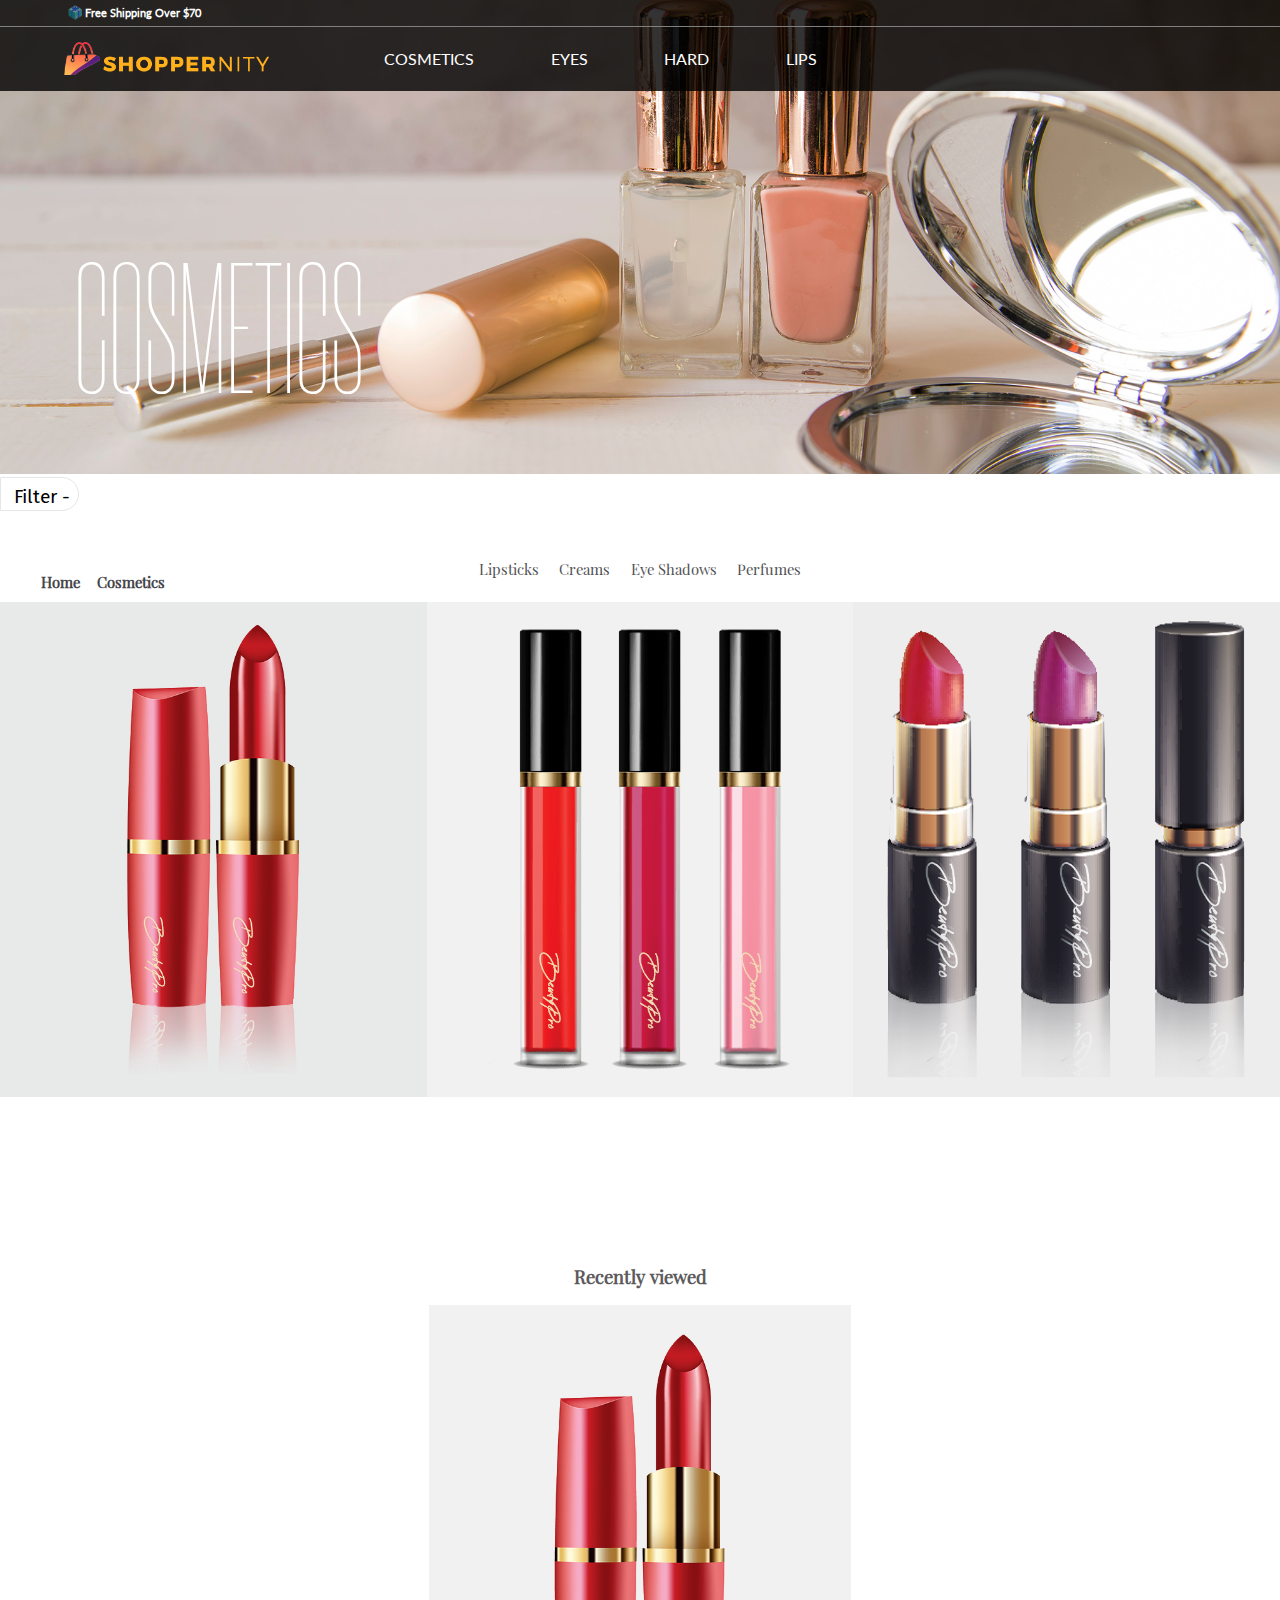
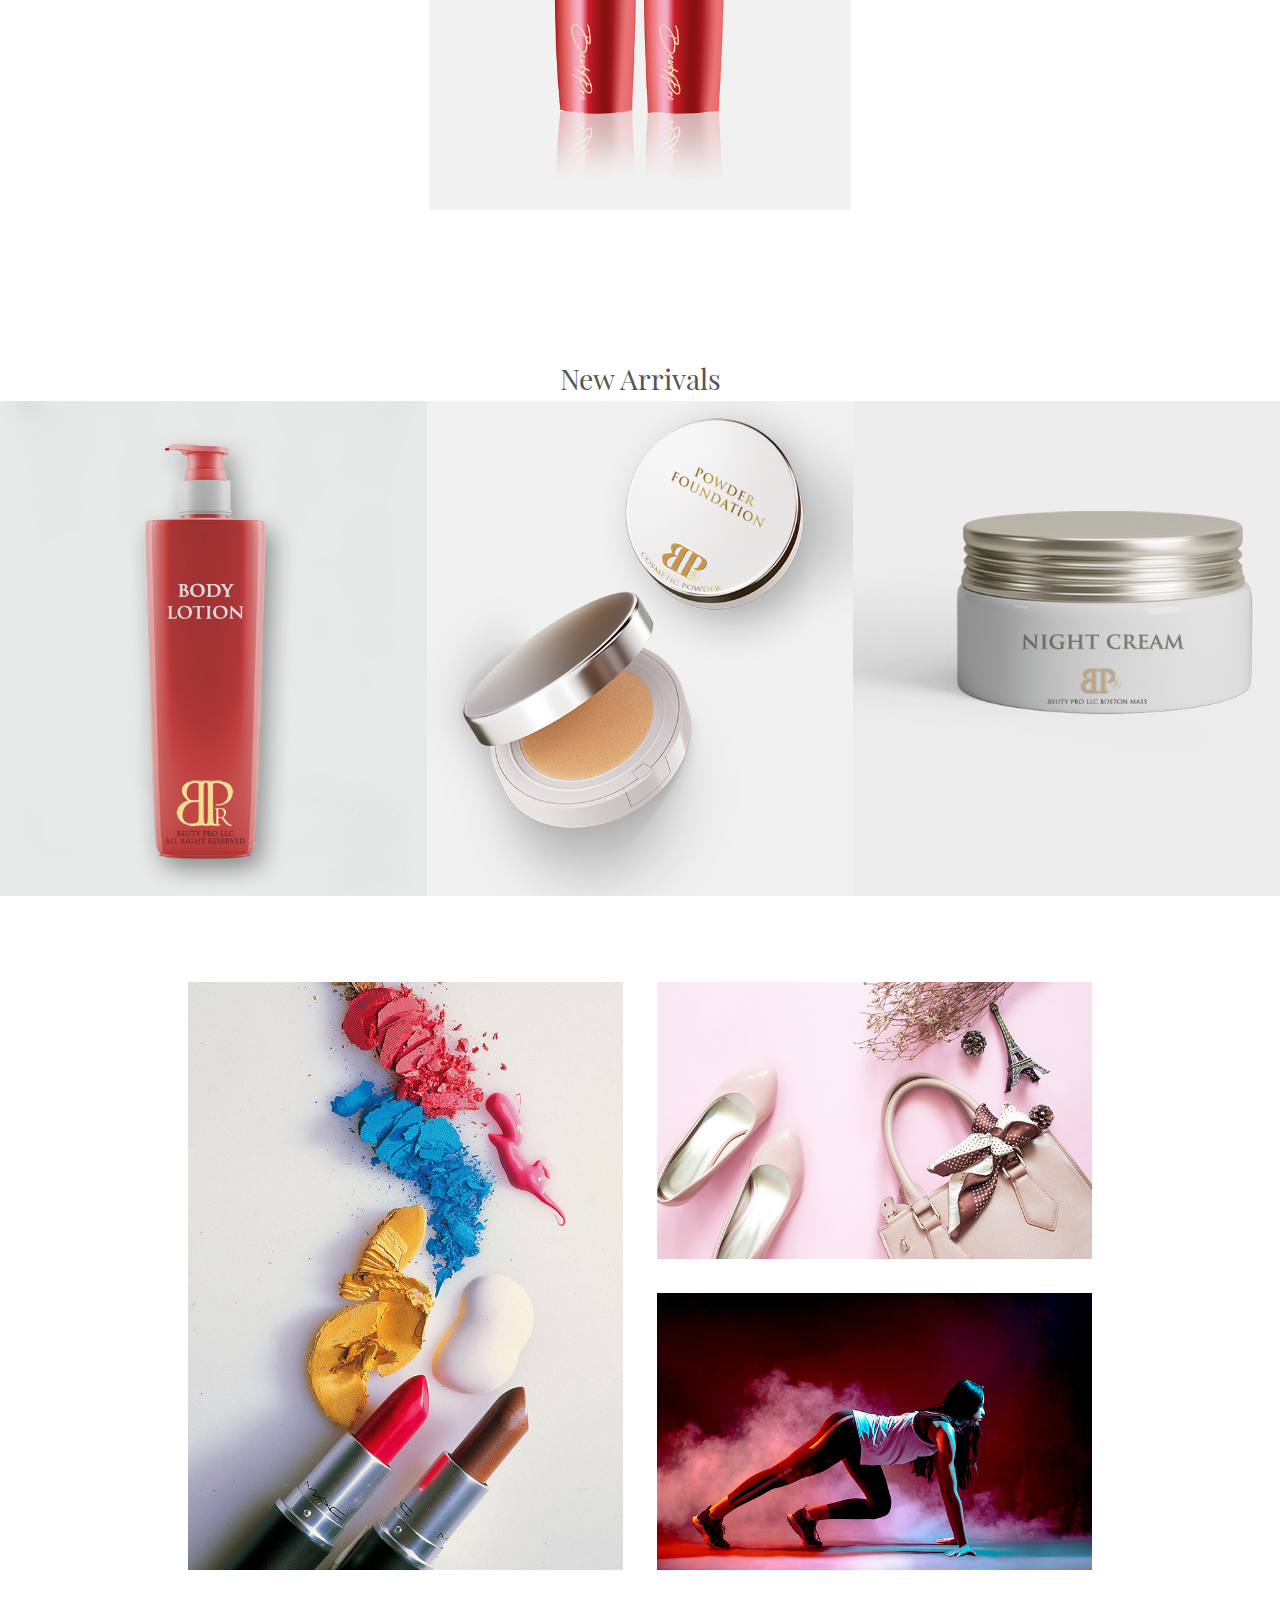
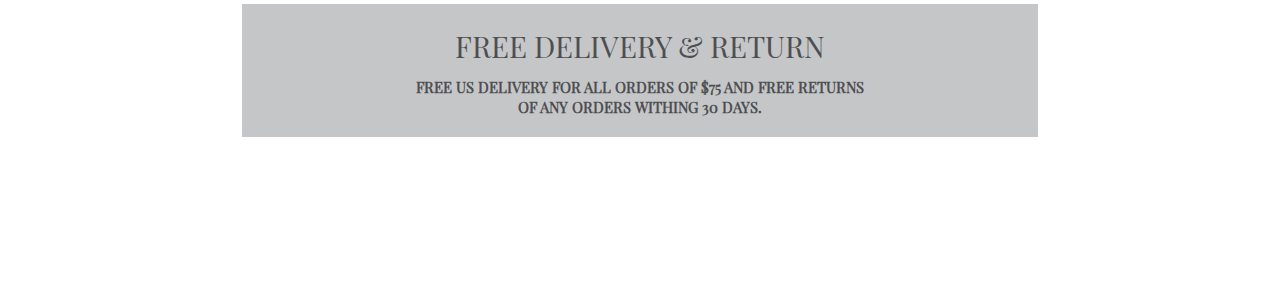
==== productPage.html @ 85cc7866 "megamenu added all" ====
<!DOCTYPE html>
<html lang="en" dir="ltr">
  <head>
    <meta charset="utf-8">
    <title></title>
    <link rel="stylesheet" href="assets/css/productPage.css">
    <link rel="stylesheet" href="https://use.fontawesome.com/releases/v5.8.1/css/all.css" integrity="sha384-50oBUHEmvpQ+1lW4y57PTFmhCaXp0ML5d60M1M7uH2+nqUivzIebhndOJK28anvf" crossorigin="anonymous" onload="if(media!='all')media='all'" defer="" media="all">
  </head>
  <body>

    <nav class="nav">
      <div class="freeShipingBox">
        <img class="gift" src="assets/images/gift.png" alt="">
        <p class="freeShp">Free Shipping Over $70</p>
      </div>
    </nav>
    <div class="fixedNav">
      <img class="logo" src="assets/images/logo.png" alt="">
      <div class="navInside">

        <div class="navItem">
          <p class="navItemP">COSMETICS</p>
          <div class="cosmeticsMM">
            <div class="cosmeticMMimageBox">
              <img class="cosmeticMMimage" src="assets/images/productPage/images/cosmetics/secTwo/1.png" alt="">
              <p>Item</p>
            </div>
            <div class="cosmeticMMimageBox">
              <img class="cosmeticMMimage" src="assets/images/productPage/images/cosmetics/secTwo/2.png" alt="">
              <p>Item</p>
            </div>
            <div class="cosmeticMMimageBox">
              <img class="cosmeticMMimage" src="assets/images/productPage/images/cosmetics/secTwo/3.png" alt="">
              <p>Item</p>
            </div>
          </div>
        </div>

        <div class="navItem">
          <p class="navItemP">EYES</p>
          <div class="eyesMM">

          </div>
        </div>

        <div class="navItem">
          <p class="navItemP">HARD</p>
        </div>

        <div class="navItem">
          <p class="navItemP">LIPS</p>
        </div>

      </div>
    </div>


    <header>
      <img class="baner" src="assets/images/productPage/images/baner.jpg" alt="">
      <h1>COSMETICS</h1>
    </header>


    <section class="sectionThree">
      <div class="filterContainer">
        <p>Filter <span class="filterSpan">-</span> </p>
        <div class="filtersBox">
          <label class="container">filter 1
            <input type="checkbox" checked="checked">
            <span class="checkmark"></span>
          </label>
          <label class="container">filter 2
            <input type="checkbox">
            <span class="checkmark"></span>
          </label>
          <label class="container">filter 3
            <input type="checkbox">
            <span class="checkmark"></span>
          </label>
          <label class="container">filter 4
            <input type="checkbox">
            <span class="checkmark"></span>
          </label>
          <label class="container">filter 5
            <input type="checkbox">
            <span class="checkmark"></span>
          </label>
        </div>
      </div>
      <!-- <h2>New Arrivals</h2> -->
      <div class="prodFilters">
        <div class="breadCrubs">
          <a href="#">Home</a>
          <a href="#">Cosmetics</a>
        </div>
        <p>Lipsticks</p>
        <p>Creams</p>
        <p>Eye Shadows</p>
        <p>Perfumes</p>
      </div>
      <div class="secThreeContainer">
        <div class="secThreeBox">
          <div class="secThreeBoxImageContainer">
            <img src="assets/images/productPage/images/cosmetics/secTwo/1.png" alt="">
          </div>
          <div class="secThreeOverlay">
            <svg class="heart" viewBox="-5 -5 40 40.6">
              <path d="M23.6,0c-3.4,0-6.3,2.7-7.6,5.6C14.7,2.7,11.8,0,8.4,0C3.8,0,0,3.8,0,8.4c0,9.4,9.5,11.9,16,21.2
            	c6.1-9.3,16-12.1,16-21.2C32,3.8,28.2,0,23.6,0z"></path>
            </svg>
            <div class="secThreeSocMed">
              <a href="#"><i class="fab fa-facebook-f"></i></a>
              <a href="#"><i class="fab fa-instagram"></i></a>
              <a href="#"><i class="fab fa-twitter"></i></a>
            </div>
            <div class="secThreeCartButtonBox">
              <button class="secThreeCartButton" type="button" name="button">Add to Cart</button>
            </div>
            <div class="secThreeOverlayPriceContainer">
              <h4>Beuty Pro Body Lotion</h4>
              <p>$55.00</p>
            </div>
          </div>
        </div>
        <div class="secThreeBox">
          <div class="secThreeBoxImageContainer">
            <img src="assets/images/productPage/images/cosmetics/secTwo/2.png" alt="">
          </div>
          <div class="secThreeOverlay">
            <svg class="heart" viewBox="-5 -5 40 40.6">
              <path d="M23.6,0c-3.4,0-6.3,2.7-7.6,5.6C14.7,2.7,11.8,0,8.4,0C3.8,0,0,3.8,0,8.4c0,9.4,9.5,11.9,16,21.2
            	c6.1-9.3,16-12.1,16-21.2C32,3.8,28.2,0,23.6,0z"></path>
            </svg>
            <div class="secThreeSocMed">
              <a href="#"><i class="fab fa-facebook-f"></i></a>
              <a href="#"><i class="fab fa-instagram"></i></a>
              <a href="#"><i class="fab fa-twitter"></i></a>
            </div>
            <div class="secThreeCartButtonBox">
              <button class="secThreeCartButton" type="button" name="button">Add to Cart</button>
            </div>
            <div class="secThreeOverlayPriceContainer">
              <h4>Beuty Pro Body Lotion</h4>
              <p>$55.00</p>
            </div>
          </div>
        </div>
        <div class="secThreeBox">
          <div class="secThreeBoxImageContainer">
            <img src="assets/images/productPage/images/cosmetics/secTwo/3.png" alt="">
          </div>
          <div class="secThreeOverlay">
            <svg class="heart" viewBox="-5 -5 40 40.6">
              <path d="M23.6,0c-3.4,0-6.3,2.7-7.6,5.6C14.7,2.7,11.8,0,8.4,0C3.8,0,0,3.8,0,8.4c0,9.4,9.5,11.9,16,21.2
            	c6.1-9.3,16-12.1,16-21.2C32,3.8,28.2,0,23.6,0z"></path>
            </svg>
            <div class="secThreeSocMed">
              <a href="#"><i class="fab fa-facebook-f"></i></a>
              <a href="#"><i class="fab fa-instagram"></i></a>
              <a href="#"><i class="fab fa-twitter"></i></a>
            </div>
            <div class="secThreeCartButtonBox">
              <button class="secThreeCartButton" type="button" name="button">Add to Cart</button>
            </div>
            <div class="secThreeOverlayPriceContainer">
              <h4>Beuty Pro Body Lotion</h4>
              <p>$55.00</p>
            </div>
          </div>
        </div>
      </div>
    </section>

    <section class="sectionSingleProd">
      <h2>Recently viewed</h2>
      <div class="secThreeBox secFourProd">
          <div class="secThreeBoxImageContainer">
            <img src="assets/images/productPage/images/cosmetics/secTwo/1.png" alt="">
          </div>
          <div class="secThreeOverlay">
            <svg class="heart" viewBox="-5 -5 40 40.6">
              <path d="M23.6,0c-3.4,0-6.3,2.7-7.6,5.6C14.7,2.7,11.8,0,8.4,0C3.8,0,0,3.8,0,8.4c0,9.4,9.5,11.9,16,21.2
            	c6.1-9.3,16-12.1,16-21.2C32,3.8,28.2,0,23.6,0z"></path>
            </svg>
            <div class="secThreeSocMed">
              <a href="#"><i class="fab fa-facebook-f"></i></a>
              <a href="#"><i class="fab fa-instagram"></i></a>
              <a href="#"><i class="fab fa-twitter"></i></a>
            </div>
            <div class="secThreeCartButtonBox">
              <button class="secThreeCartButton" type="button" name="button">Add to Cart</button>
            </div>
            <div class="secThreeOverlayPriceContainer">
              <h4>Beuty Pro Body Lotion</h4>
              <p>$55.00</p>
            </div>
          </div>
        </div>
    </section>

    <section class="sectionThree">
      <h2>New Arrivals</h2>
      <!-- <div class="prodFilters">
        <div class="breadCrubs">
          <a href="#">Home</a>
          <a href="#">Cosmetics</a>
        </div>
        <p>Lipsticks</p>
        <p>Creams</p>
        <p>Eye Shadows</p>
        <p>Perfumes</p>
      </div> -->
      <div class="secThreeContainer">
        <div class="secThreeBox">
          <div class="secThreeBoxImageContainer">
            <img src="assets/images/productPage/images/cosmetics/secundProdSection/1.png" alt="">
          </div>
          <div class="secThreeOverlay">
            <svg class="heart" viewBox="-5 -5 40 40.6">
              <path d="M23.6,0c-3.4,0-6.3,2.7-7.6,5.6C14.7,2.7,11.8,0,8.4,0C3.8,0,0,3.8,0,8.4c0,9.4,9.5,11.9,16,21.2
            	c6.1-9.3,16-12.1,16-21.2C32,3.8,28.2,0,23.6,0z"></path>
            </svg>
            <div class="secThreeSocMed">
              <a href="#"><i class="fab fa-facebook-f"></i></a>
              <a href="#"><i class="fab fa-instagram"></i></a>
              <a href="#"><i class="fab fa-twitter"></i></a>
            </div>
            <div class="secThreeCartButtonBox">
              <button class="secThreeCartButton" type="button" name="button">Add to Cart</button>
            </div>
            <div class="secThreeOverlayPriceContainer">
              <h4>Beuty Pro Body Lotion</h4>
              <p>$55.00</p>
            </div>
          </div>
        </div>
        <div class="secThreeBox">
          <div class="secThreeBoxImageContainer">
            <img src="assets/images/productPage/images/cosmetics/secundProdSection/2.png" alt="">
          </div>
          <div class="secThreeOverlay">
            <svg class="heart" viewBox="-5 -5 40 40.6">
              <path d="M23.6,0c-3.4,0-6.3,2.7-7.6,5.6C14.7,2.7,11.8,0,8.4,0C3.8,0,0,3.8,0,8.4c0,9.4,9.5,11.9,16,21.2
            	c6.1-9.3,16-12.1,16-21.2C32,3.8,28.2,0,23.6,0z"></path>
            </svg>
            <div class="secThreeSocMed">
              <a href="#"><i class="fab fa-facebook-f"></i></a>
              <a href="#"><i class="fab fa-instagram"></i></a>
              <a href="#"><i class="fab fa-twitter"></i></a>
            </div>
            <div class="secThreeCartButtonBox">
              <button class="secThreeCartButton" type="button" name="button">Add to Cart</button>
            </div>
            <div class="secThreeOverlayPriceContainer">
              <h4>Beuty Pro Body Lotion</h4>
              <p>$55.00</p>
            </div>
          </div>
        </div>
        <div class="secThreeBox">
          <div class="secThreeBoxImageContainer">
            <img src="assets/images/productPage/images/cosmetics/secundProdSection/3.png" alt="">
          </div>
          <div class="secThreeOverlay">
            <svg class="heart" viewBox="-5 -5 40 40.6">
              <path d="M23.6,0c-3.4,0-6.3,2.7-7.6,5.6C14.7,2.7,11.8,0,8.4,0C3.8,0,0,3.8,0,8.4c0,9.4,9.5,11.9,16,21.2
            	c6.1-9.3,16-12.1,16-21.2C32,3.8,28.2,0,23.6,0z"></path>
            </svg>
            <div class="secThreeSocMed">
              <a href="#"><i class="fab fa-facebook-f"></i></a>
              <a href="#"><i class="fab fa-instagram"></i></a>
              <a href="#"><i class="fab fa-twitter"></i></a>
            </div>
            <div class="secThreeCartButtonBox">
              <button class="secThreeCartButton" type="button" name="button">Add to Cart</button>
            </div>
            <div class="secThreeOverlayPriceContainer">
              <h4>Beuty Pro Body Lotion</h4>
              <p>$55.00</p>
            </div>
          </div>
        </div>
      </div>
    </section>

    <section class="sectionTwo">
      <div class="secTwoGridContainer">
        <div class="secTwoGridBox">
          <img src="assets/images/productPage/images/cosmetics/sectionTwo/1.jpg" alt="">
          <div class="secTwoGridOverlay">
            <h3 class="secTwoHthree">SHOP <br>
            <span class="secTwoHthreeSpan">COSMETICS</span></h3>
          </div>
        </div>
        <div class="secTwoGridBox">
          <img src="assets/images/productPage/images/cosmetics/sectionTwo/2.jpg" alt="">
          <div class="secTwoGridOverlay">
            <h3 class="secTwoHthree">SHOP <br>
            <span class="secTwoHthreeSpan">ACCESSORIES</span></h3>
          </div>
        </div>
        <div class="secTwoGridBox">
          <img src="assets/images/productPage/images/cosmetics/sectionTwo/3.jpg" alt="">
          <div class="secTwoGridOverlay">
            <h3 class="secTwoHthree">SHOP <br>
            <span class="secTwoHthreeSpan">SPORTING GOODS</span></h3>
          </div>
        </div>
      </div>
      <div class="freeDeliveryAndReturnContainer">
        <h2>FREE DELIVERY &amp; RETURN</h2>
        <h3>FREE US DELIVERY FOR ALL ORDERS OF $75 AND FREE RETURNS <br>
          OF ANY ORDERS WITHING 30 DAYS. </h3>
      </div>
    </section>

    <script src="assets/js/productPage.js" charset="utf-8"></script>
  </body>
</html>
---- assets/css/productPage.css ----
@font-face {
  font-family: 'Lato-Regular';
  src:url('../fonts/Lato-Regular.ttf') format('truetype');
}

@font-face {
  font-family: 'Morganite-Thin';
  src:url('../fonts/Morganite/Morganite-Thin.ttf') format('truetype');
}

@font-face {
  font-family: 'Trajan-Pro-Regular';
  src:url('../fonts/Trajan-Pro-Regular.ttf') format('truetype');
}

@font-face {
  font-family: 'FiraSans-Regular';
  src:url('../fonts/FiraSans-Regular.ttf') format('truetype');
}

@font-face {
  font-family: 'FiraSans-Bold';
  src:url('../fonts/FiraSans-Bold.ttf') format('truetype');
}

@font-face {
  font-family: 'FiraSans-Thin';
  src:url('../fonts/FiraSans-Thin.ttf') format('truetype');
}

@font-face {
  font-family: 'PlayfairDisplay-Bold';
  src:url('../fonts/PlayfairDisplay-Bold.otf') format('truetype');
}

@font-face {
  font-family: 'PlayfairDisplay-Regular';
  src:url('../fonts/PlayfairDisplay-Regular.otf') format('truetype');
}

body{
  margin: 0;
  font-family: 'Lato-Regular';
}
div{
  position: relative;
}

nav{
  width: 100%;
  top: 0;
  left: 0;
  position: absolute;
  z-index: 1;
  height: 2vw;
  background: rgba(0,0,0,0.8);
}
.freeShipingBox{
  margin-left: 5vw;
  height: 100%;
  display: flex;
  align-items: center;
}
.gift {
  width: 1.404358vw;
}
.freeShp {
  color: white;
  font-size: 0.8716vw;
  margin-left: 0.2vw;
  font-weight: 800;
}

.fixedNav{
  /* transition: 0.5s ease; */
  position: absolute;
  top: 2vw;
  height: 5vw;
  width: 100%;
  left: 0;
  z-index: 1;
  background: rgba(0,0,0,0.8);
  border-top: 1px solid gray;
  display: flex;
  align-items: center;
}

.logo {
  width: 15.98209vw;
  margin-left: 5vw;
}

.navInside{
  display: flex;
  /* border: 1px solid red; */
  height: 100%;
  justify-content: center;
  /* align-items: center; */
  margin-left: 6vw;
  position: static;
}

.navItemP{cursor: pointer;margin: 0;height: 100%;display: block;color: white;display: flex;/* border: 1px solid white; */align-items: center;padding: 0 3vw;}

.navItem{
  transition: 0.5s ease;
  position: static;
}

.navItem:hover{
  background: rgba(230,230,230,0.5);
}

/* cosmetic mm */
.cosmeticsMM{
  transition: 1s ease;
  overflow: hidden;
  position: absolute;
  left: 0;
  /* bottom: 0; */
  width: 100%;
  height: auto;
  max-height: 0vh;
  background: rgba(0,0,0,0.8);
  background: linear-gradient(to bottom, rgba(0,0,0,0.8) 0%, rgba(0,0,0,1) 31%, rgba(0,0,0,1) 100%);
  display: flex;
  justify-content: center;
}
.cosmeticMMimageBox{
  cursor: pointer;
  /* border: 1px solid red; */
  margin: 1vw;
  transition: 1s ease;
}
.cosmeticMMimageBox:hover{
  filter: brightness(1.4);
}
.cosmeticMMimageBox:hover .cosmeticMMimage{
  transform: scale(1.1);
}
.cosmeticMMimageBox p{
  text-align: center;
  font-family: 'Lato-Regular';
  font-family: 'FiraSans-Bold';
/* font-family: 'PlayfairDisplay-Bold'; */
  font-size: 1.3vw;
  color: white;
}
.cosmeticMMimage{
  transition: 0.5s ease;
  width: 15vw;
}


header{

}

.baner{
  width: 100%;
}

header h1{
  position: absolute;
  top: 8.8vw;
  left: 5.8vw;
  color: white;
  font-size: 14.527vw;
  font-family: 'PlayfairDisplay-Bold';
  font-weight: 100;
  font-family: 'Morganite-Thin';
}

/* filter */
.filterContainer{
  transition: 1s ease;
  position: absolute;
  top: 0vw;
  width: 5vw;
  max-height: 2vw;
  border: 1px solid rgba(230,230,230);
  z-index: 1;
  border-top-right-radius: 2vw;
  border-bottom-right-radius: 2vw;
  overflow: hidden;
  background: white;
  font-family: 'FiraSans-Regular';
  padding-left: 1vw;
  padding-top: 0.5vw
}
.filterContainer:hover{
  max-height: 30vw;
  width: 10vw;
  background: rgba(255,230,230);
}
.filterContainer p span{
  display: inline-block;
  transition: 0.5s ease;
}
.filterContainer:hover .filterSpan{
  transform: rotate(90deg);
}
.filterContainer p{
  user-select: none;
  font-size: 1.5vw;
  font-family: 'PlayfairDisplay-Bold';
  font-family: 'FiraSans-Regular';
  margin: 0;
  margin-bottom: 1vw;
}

.filtersBox{
  width: 15vw;
  /* border: 1px solid black; */
  display: flex;
  flex-direction: column;
}

/* section three start */
.prodFilters{
  /* border: 1px solid; */
  display: flex;
  justify-content: center;
  margin-top: 3.2vw;
}

.prodFilters p{
  transition: all 0.5s ease;
  /* margin: 0.5vw; */
  font-size: 1.15662vw;
  margin-bottom: 1.8vw;
  color: #515154;
  margin-left: 0.8vw;
  font-family: 'PlayfairDisplay-Regular';
  margin-right: 0.8vw;
}
.prodFilters p:hover{
  cursor: pointer;
  color: #ef5723;
}

.breadCrubs{
  position: absolute;
  left: 3.2vw;
  bottom: 0.8vw;
}

.breadCrubs a{
  text-decoration: none;
  font-size: 1.156626vw;
  color: #45454a;
  margin-right: 1vw;
  font-weight: 800;
  font-family: 'PlayfairDisplay-Regular';
}

.breadCrubs a:hover{
  text-decoration: underline;
}



.sectionThree{
  padding-top: 2vw;
  position: relative;
}
.sectionThree h2{
  font-family: 'PlayfairDisplay-Regular';
  text-align: center;
  font-size: 2.222vw;
  color: #555555;
  margin: 0;
  font-weight: 100;
  margin-bottom: 0.3vw;
}
.secThreeContainer{
  display: flex;
  width: 100%;
  height: 38.7034vw;
}

.secThreeBoxImageContainer{
  overflow: hidden;
  width: 100%;
  height: 100%;
  display: flex;
  align-items: center;
  justify-content: center;
  position: relative;
  left: 0;
  top: 0;
}
.secThreeBoxImageContainer img{
  width: 100%;
}
.secThreeBox{
  display: flex;
  width: 100%;
  /* overflow: hidden; */
  align-items: center;
  justify-content: center;
}
.secThreeBox:nth-child(1){
  background: #e8e9e9;
}
.secThreeBox:nth-child(2){
  background: #f2f1f1;
}
.secThreeBox:nth-child(3){
  background: #ededed;
}
.secThreeBox:nth-child(3) img{
  position: relative;
  /* left: -2vw; */
  /* top: 9vw; */
}

.secThreeBox:hover > .secThreeOverlay{
  opacity: 1;
}

.secThreeOverlay{
  transition: all 0.5s ease;
  opacity: 0;
  position: absolute;
  left: 0;
  top: 0;
  width: 100%;
  height: 100%;
  background: rgba(182,192,192,0.93);
}

.heart{
  transition: all 0.6s ease;
  opacity: 0.26;
  fill:transparent;
  stroke:#f23509;
  stroke-width: 0.12vw;
  width: 2.4vw;
  position: absolute;
  right: 1.7vw;
  top: 1.5vw;
}
.heart:hover{
  cursor: pointer;
  opacity: 1;
}
.secThreeBox:hover .secThreeSocMed{
  transition: all 0.5s ease;
  transition-delay: 0.3s;
  opacity: 1;
  top: 11vw;
}
.secThreeSocMed{
  transition: all 0.5s ease;
  transition-delay: 0s;
  /* border: 1px solid red; */
  display: flex;
  justify-content: center;
  top: 8vw;
  opacity: 0;
}

.secThreeSocMed a{
  transition: all 0.5s ease;
  width: 4.35413vw;
  height: 4.35413vw;
  background: white;
  display: flex;
  align-items: center;
  justify-content: center;
  font-size: 2vw;
  text-decoration: none;
  color: black;
  margin: 0.169327vw;
  border: 1px solid transparent;
}
.secThreeSocMed a:hover{
  border: 1px solid black;
}
.secThreeCartButtonBox{
  width: 100%;
  position: relative;
  display: flex;
  justify-content: center;
  /* border: 1px solid red; */
  margin-top: 25vw;
}
.secThreeCartButton{
  transition: all 0.5s ease;
  width: 16.594vw;
  height: 3.193vw;
  border: 1px solid black;
  background: transparent;
  font-size: 1.45137vw;
  color: #f23509;
  font-family: 'PlayfairDisplay-Bold';
  position: relative;
}

.secThreeCartButton:hover{
  cursor: pointer;
  border:1px dotted black;
}

.secThreeBox:hover .secThreeOverlayPriceContainer{
  bottom: -4.25vw;
}

.secThreeOverlayPriceContainer{
  transition: all 0.5s ease;
  transition-delay: 0.3s;
  /* border: 1px solid red; */
  position: absolute;
  width: 100%;
  text-align: center;
  bottom: 0vw;
  left: 0;
}

.secThreeOverlayPriceContainer h4{
  color: #b6b6b6;
  font-family: 'PlayfairDisplay-Regular';
  font-size: 1.06434vw;
  margin: 0;
  font-weight: 100;
  margin-bottom: 0.7vw;
}

.secThreeOverlayPriceContainer p{
  margin: 0;
  color: #f23509;
  font-size: 1.4513788vw;
}
/* section three end */


/* sectionSingleProd start */
.sectionSingleProd{
  display: flex;
  flex-direction: column;
  align-items: center;
  justify-content: center;
  padding-bottom: 9.7vw;
}
.secFourProd{
  width: 33%;
}

.sectionSingleProd h2{
  font-family: 'PlayfairDisplay-Regular';
  color: #5d5a5c;
  font-size: 1.44578vw;
  margin-top: 13vw;
  margin-bottom: 1.3vw;
}
/* sectionSingleProd end */

/* section Two start */
.sectionTwo{
  display: flex;
  flex-direction: column;
  align-items: center;
}
.secTwoGridContainer{
  /* border: 1px solid red; */
  width: 70.6821vw;
  height: 45.96vw;
  margin-top: 6.66734vw;
  display: grid;
  grid-template-rows: 1fr 1fr;
  grid-template-columns: 1fr 1fr;
  grid-gap: 2.66734vw;
  /* margin-bottom: 12vw; */
}

.secTwoGridBox{cursor: pointer;/* border: 1px solid green; */position: relative;overflow: hidden;/* display: flex; *//* align-items: center; *//* justify-content: center; */}
.secTwoGridBox img{
  width: 100%;
  /* height: 100%; */
  position: absolute;
  top: 0;
  left: 0;
}

.secTwoGridBox:nth-child(1){
  grid-column: 1/2;
  /* position: relative; */
  grid-row: 1/3;
}
.secTwoGridBox:nth-child(2){
  grid-column: 2/3;
  grid-row: 1/2;
}
.secTwoGridBox:nth-child(3){
  grid-column: 2/3;
  grid-row: 2/3;
}

.secTwoGridBox:hover > .secTwoGridOverlay{
  left: 5%;
  top: 5%;
  width: 90%;
  height: 90%;
  opacity: 1;
}
.secTwoGridOverlay{
  opacity: 0;
  transition: all 0.5s ease;
  width: 100%;
  height: 100%;
  border:1px solid #ec3509;
  /* background: blue; */
  position: absolute;
  left: 0;
  top: 0;
}

.secTwoGridOverlay h3{
  pointer-events: none;
  transition: all 0.5s ease;
  color: white;
  font-family: 'PlayfairDisplay-Regular';
  font-size: 4.8379vw;
  margin: 0;
  position: absolute;
  bottom: 1vw;
  line-height: 0.98;
  left: 0;
}
.secTwoGridOverlay h3 span{
  left: 4vw;
  transition: all 0.5s ease;
  font-size: 2.90275vw;
  position: relative;
}

.secTwoGridOverlay:hover > .secTwoHthree{
  left:1vw;
}

.secTwoGridOverlay:hover > .secTwoHthreeSpan{
  left:5.5vw;
}



.freeDeliveryAndReturnContainer{
  width: 62.0706vw;
  text-align: center;
  padding: 1px;
  margin-bottom: 12vw;
  background-color: #c5c6c7;
  /* padding-top: 2vw; */
  margin-top: 2.66vw;
  padding-bottom: 1.5vw;
}

.freeDeliveryAndReturnContainer h2{
  font-family: 'PlayfairDisplay-Regular';
  font-size: 2.3vw;
  color: #4e4f52;
  margin: 0;
  /* background-color: #c5c6c7; */
  margin-top: 1.6vw;
  font-weight: 100;
}

.freeDeliveryAndReturnContainer h3{
  font-family: 'PlayfairDisplay-Regular';
  font-size: 1.16110vw;
  color: #4e4f52;
  margin: 0;
  background-color: #c5c6c7;
  margin-top: 1vw;
}
/* section Two end */


/* custom check box */
.checBoxesContainer div{
  margin-right: 2vw;
}
.container {
  display: block;
  position: relative;
  padding-left: 35px;
  margin-bottom: 12px;
  cursor: pointer;
  font-size: 22px;
  font-family: 'Lato-Regular';
}

/* Hide the browser's default checkbox */
.container input {
  position: absolute;
  opacity: 0;
  cursor: pointer;
  height: 0;
  width: 0;
}

/* Create a custom checkbox */
.checkmark {
  position: absolute;
  top: 0;
  left: 0;
  height: 25px;
  width: 25px;
  background-color: #eee;
}

/* On mouse-over, add a grey background color */
.container:hover input ~ .checkmark {
  background-color: #ccc;
}

/* When the checkbox is checked, add a blue background */
.container input:checked ~ .checkmark {
  background-color: #eee;
}

/* Create the checkmark/indicator (hidden when not checked) */
.checkmark:after {
  content: "";
  position: absolute;
  display: none;
}

/* Show the checkmark when checked */
.container input:checked ~ .checkmark:after {
  display: block;
}

/* Style the checkmark/indicator */
.container .checkmark:after {
  left: 9px;
  top: 5px;
  width: 5px;
  height: 10px;
  border: solid black;
  border-width: 0 3px 3px 0;
  -webkit-transform: rotate(45deg);
  -ms-transform: rotate(45deg);
  transform: rotate(45deg);
}
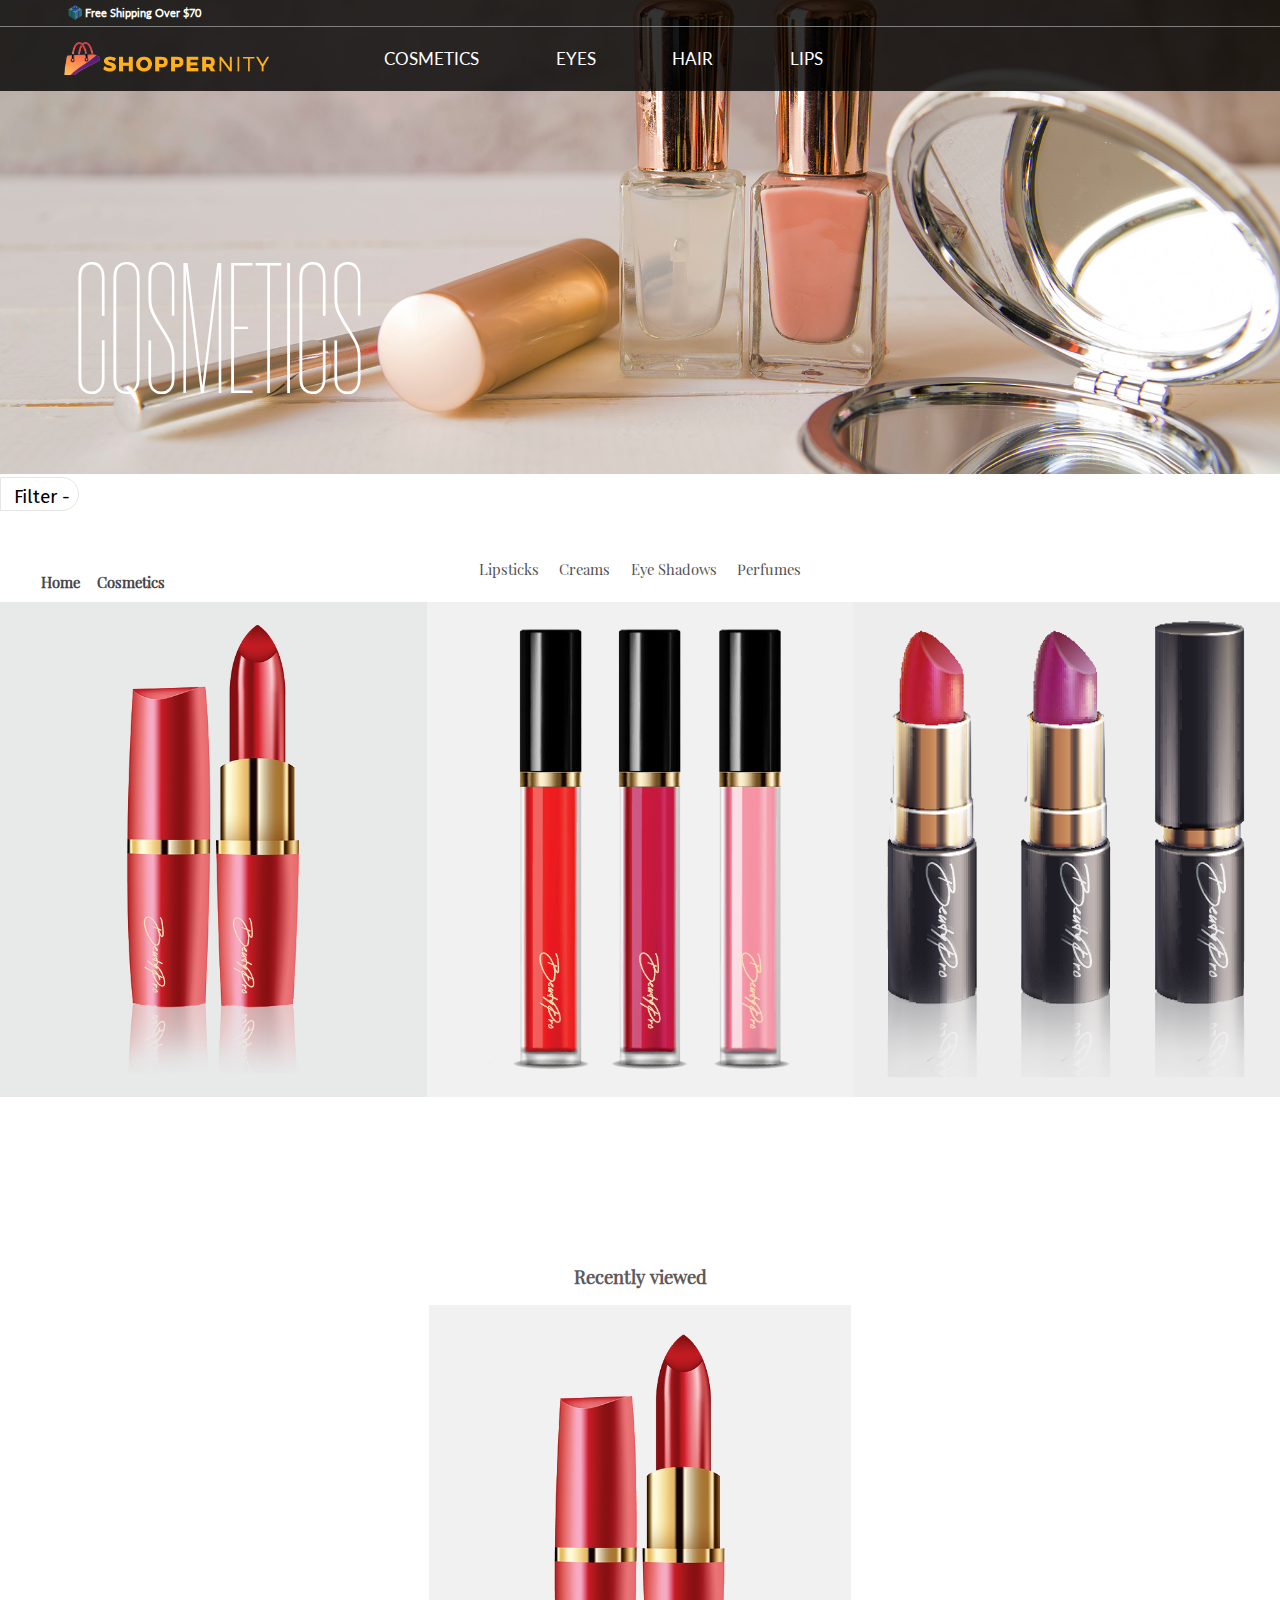
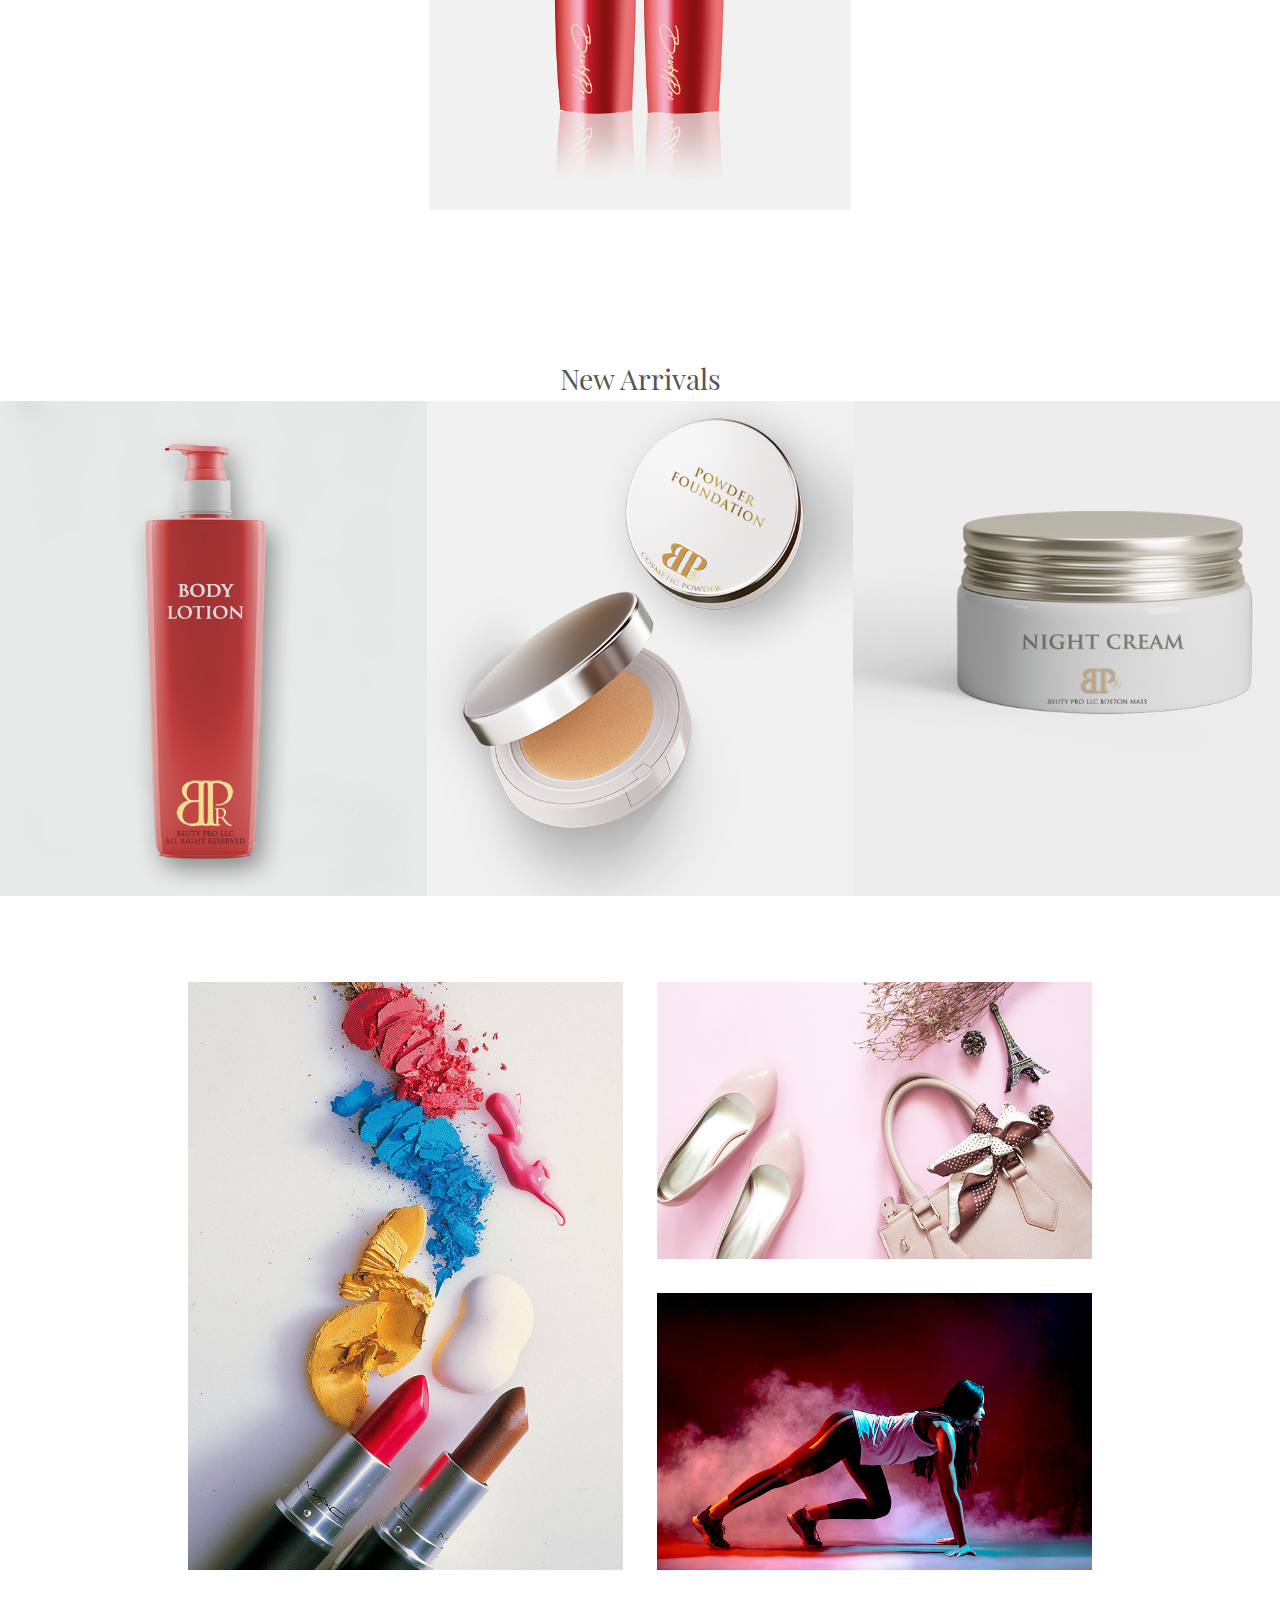
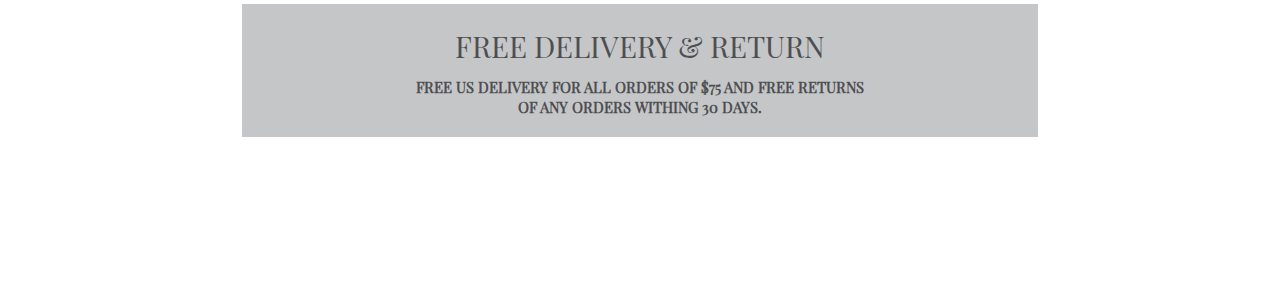
==== commit 42bb5e56: "megamenu added all" ====
--- a/productPage.html
+++ b/productPage.html
@@ -39,12 +39,83 @@
         <div class="navItem">
           <p class="navItemP">EYES</p>
           <div class="eyesMM">
-
+            <div class="eyesItemsBox">
+              <h3>Item</h3>
+              <a href="#">item</a>
+              <a href="#">item</a>
+              <a href="#">item</a>
+              <a href="#">item</a>
+              <a href="#">item</a>
+              <a href="#">item</a>
+            </div>
+            <div class="eyesItemsBox">
+              <h3>Item</h3>
+              <a href="#">item</a>
+              <a href="#">item</a>
+              <a href="#">item</a>
+              <a href="#">item</a>
+              <a href="#">item</a>
+            </div>
+            <div class="eyesItemsBox">
+              <h3>Item</h3>
+              <a href="#">item</a>
+              <a href="#">item</a>
+              <a href="#">item</a>
+              <a href="#">item</a>
+              <a href="#">item</a>
+              <a href="#">item</a>
+            </div>
+            <div class="eyesItemsBox">
+              <h3>Item</h3>
+              <a href="#">item</a>
+              <a href="#">item</a>
+              <a href="#">item</a>
+              <a href="#">item</a>
+              <a href="#">item</a>
+            </div>
+            <div class="eyesItemsBox">
+              <h3>Item</h3>
+              <a href="#">item</a>
+              <a href="#">item</a>
+              <a href="#">item</a>
+              <a href="#">item</a>
+              <a href="#">item</a>
+              <a href="#">item</a>
+              <a href="#">item</a>
+              <a href="#">item</a>
+              <a href="#">item</a>
+              <a href="#">item</a>
+            </div>
+            <div class="eyesItemsBox">
+              <h3>Item</h3>
+              <a href="#">item</a>
+              <a href="#">item</a>
+              <a href="#">item</a>
+              <a href="#">item</a>
+              <a href="#">item</a>
+              <a href="#">item</a>
+            </div>
           </div>
         </div>
 
         <div class="navItem">
-          <p class="navItemP">HARD</p>
+          <p class="navItemP">HAIR</p>
+          <div class="hairMM">
+            <div class="hairContainer">
+              <div class="hairMMimageBox">
+                <img class="hairMMImage" src="assets/images/productPage/images/cosmetics/secTwo/1.png" alt="">
+              </div>
+              <div class="hairMMItems">
+                <h3>Placeholder</h3>
+                <p class="hairMMitem">item</p>
+                <p class="hairMMitem">item</p>
+                <p class="hairMMitem">item</p>
+                <p class="hairMMitem">item</p>
+                <p class="hairMMitem">item</p>
+                <p class="hairMMitem">item</p>
+              </div>
+            </div>
+          </div>
         </div>
 
         <div class="navItem">
--- a/assets/css/productPage.css
+++ b/assets/css/productPage.css
@@ -51,7 +51,7 @@
   top: 0;
   left: 0;
   position: absolute;
-  z-index: 1;
+  z-index: 2;
   height: 2vw;
   background: rgba(0,0,0,0.8);
 }
@@ -78,7 +78,7 @@
   height: 5vw;
   width: 100%;
   left: 0;
-  z-index: 1;
+  z-index: 2;
   background: rgba(0,0,0,0.8);
   border-top: 1px solid gray;
   display: flex;
@@ -100,7 +100,7 @@
   position: static;
 }
 
-.navItemP{cursor: pointer;margin: 0;height: 100%;display: block;color: white;display: flex;/* border: 1px solid white; */align-items: center;padding: 0 3vw;}
+.navItemP{cursor: pointer;margin: 0;height: 100%;display: block;color: white;display: flex;/* border: 1px solid white; */align-items: center;padding: 0 3vw;font-size: 1.3vw;}
 
 .navItem{
   transition: 0.5s ease;
@@ -149,6 +149,92 @@
 .cosmeticMMimage{
   transition: 0.5s ease;
   width: 15vw;
+}
+
+
+
+/* eyesMM */
+.eyesMM{
+  transition: 1s ease;
+  overflow: hidden;
+  position: absolute;
+  left: 0;
+  /* bottom: 0; */
+  width: 100%;
+  height: auto;
+  max-height: 0vh;
+  background: rgba(0,0,0,0.8);
+  background: linear-gradient(to bottom, rgba(0,0,0,0.8) 0%, rgba(0,0,0,1) 31%, rgba(0,0,0,1) 100%);
+  display: flex;
+  justify-content: space-around;
+}
+.eyesItemsBox{
+  color: white;
+  margin-bottom: 3vw;
+  margin-top: 3vw;
+}
+.eyesItemsBox h3{
+  font-size: 1.2vw;
+}
+.eyesItemsBox a{
+  font-size: 1.1vw;
+  display: block;
+  color: white;
+  text-decoration: none;
+  transition: 0.5s ease;
+}
+.eyesItemsBox a:hover{
+  color: #ef5723;
+  text-decoration: underline;
+}
+
+
+/* hairMM */
+.hairMM{
+  transition: 1s ease;
+  overflow: hidden;
+  position: absolute;
+  left: 0;
+  /* bottom: 0; */
+  width: 100%;
+  height: auto;
+  max-height: 0vh;
+  background: rgba(0,0,0,0.8);
+  background: linear-gradient(to bottom, rgba(0,0,0,0.8) 0%, rgba(0,0,0,1) 31%, rgba(0,0,0,1) 100%);
+  display: flex;
+  justify-content: space-around;
+}
+.hairContainer{
+  /* border: 1px solid red; */
+  display: flex;
+}
+.hairMMimageBox{
+  /* border: 1px solid red; */
+}
+.hairMMItems{
+  padding-top: 6vw;
+  /* border: 1px solid red; */
+}
+.hairMMItems h3{
+  font-size: 1.2vw;
+  color: white;
+}
+.hairMMItems p{
+  cursor: pointer;
+  transition: 0.5s ease;
+  font-size: 1.1vw;
+  margin: 0;
+  margin-bottom: 0.3vw;
+  color: white;
+}
+.hairMMItems p:hover{
+  text-decoration: underline;
+  color: #ef5723;
+}
+.hairMMImage{
+  width: 19vw;
+  margin-top: 3vw;
+  margin-bottom: 3vw;
 }
 
 
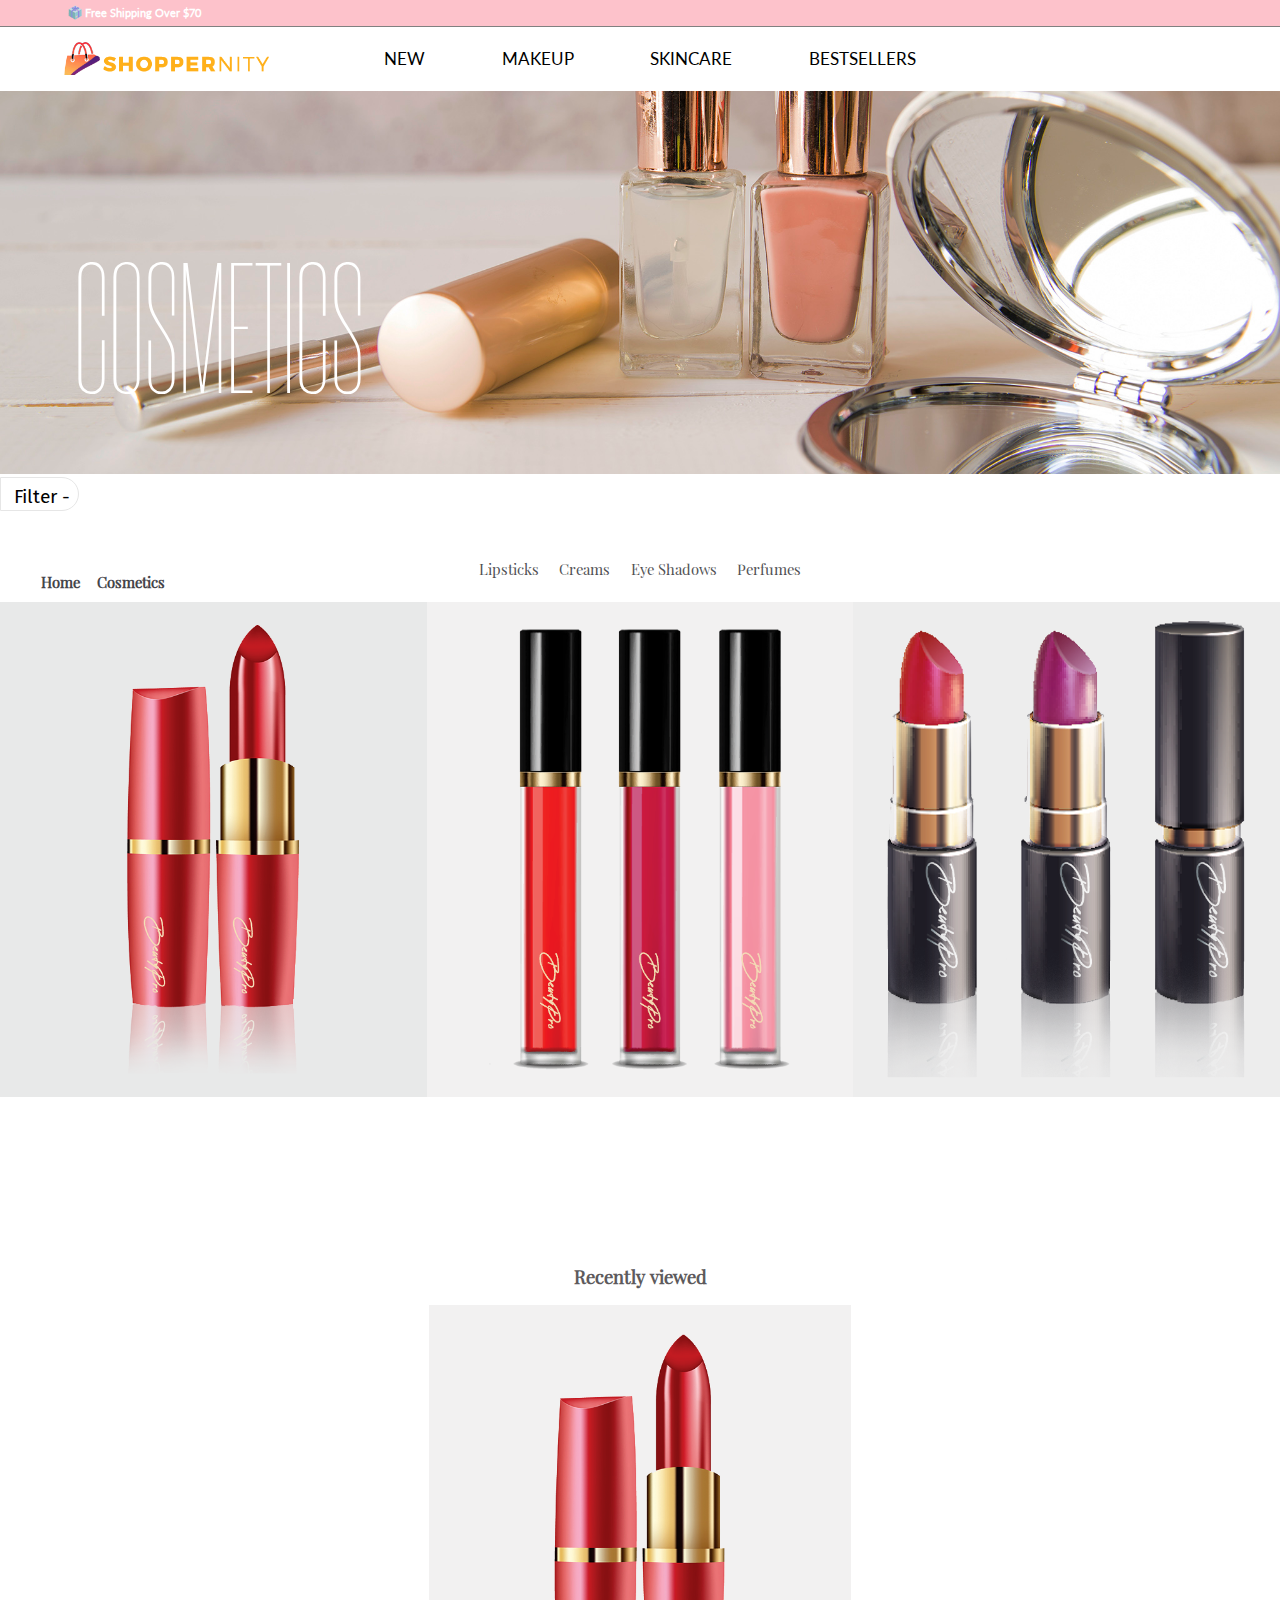
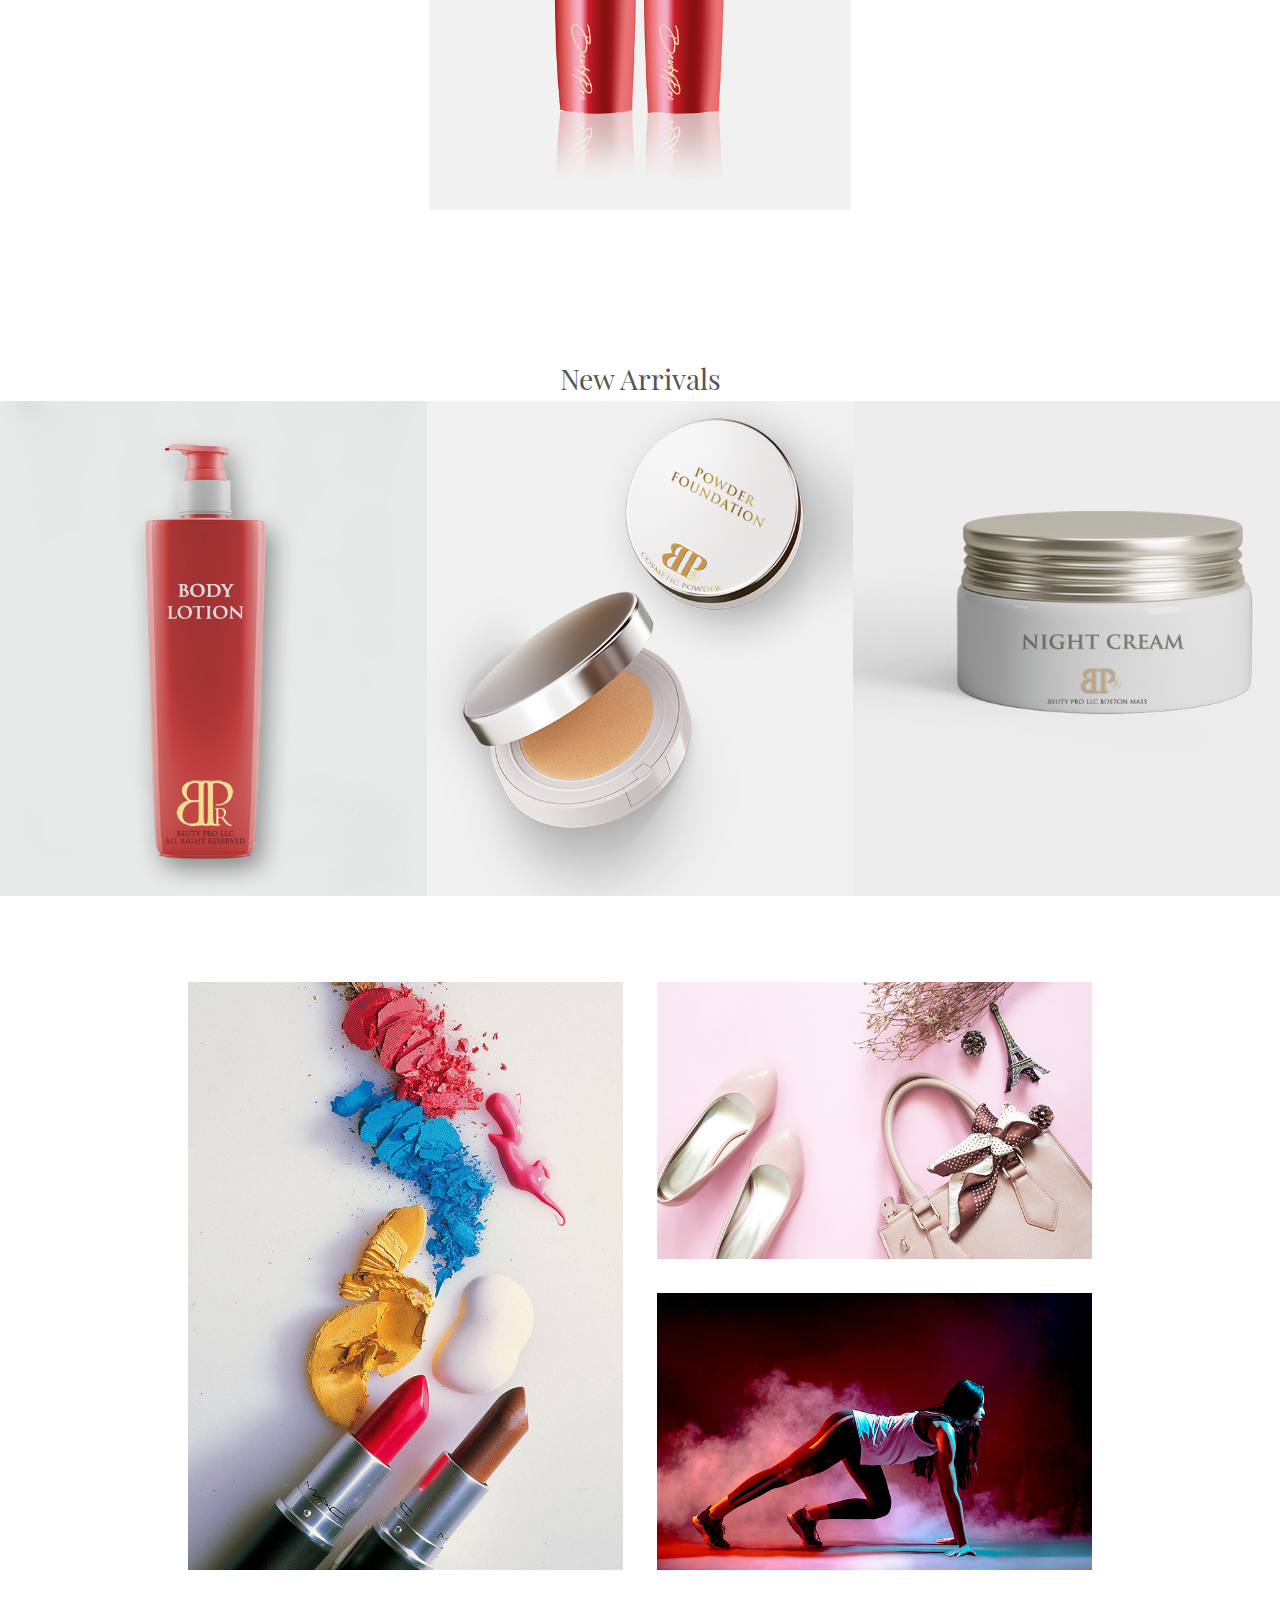
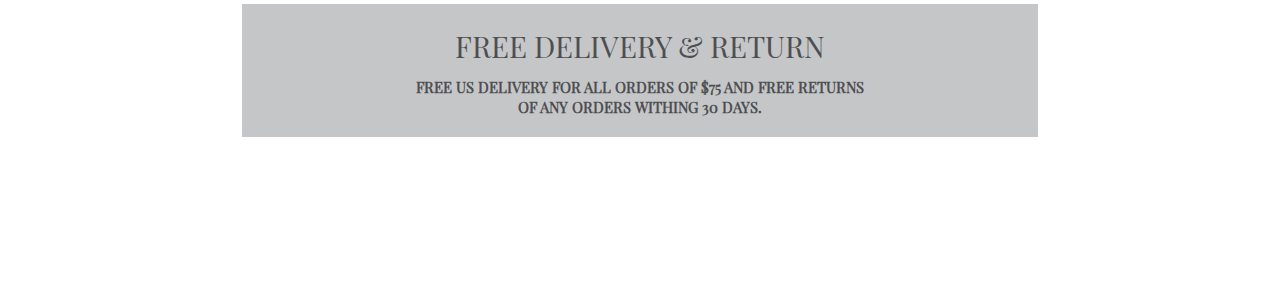
==== commit 4d2d0d67: "megamenu added all" ====
--- a/productPage.html
+++ b/productPage.html
@@ -19,7 +19,7 @@
       <div class="navInside">
 
         <div class="navItem">
-          <p class="navItemP">COSMETICS</p>
+          <p class="navItemP">NEW</p>
           <div class="cosmeticsMM">
             <div class="cosmeticMMimageBox">
               <img class="cosmeticMMimage" src="assets/images/productPage/images/cosmetics/secTwo/1.png" alt="">
@@ -37,7 +37,7 @@
         </div>
 
         <div class="navItem">
-          <p class="navItemP">EYES</p>
+          <p class="navItemP">MAKEUP</p>
           <div class="eyesMM">
             <div class="eyesItemsBox">
               <h3>Item</h3>
@@ -99,7 +99,7 @@
         </div>
 
         <div class="navItem">
-          <p class="navItemP">HAIR</p>
+          <p class="navItemP">SKINCARE</p>
           <div class="hairMM">
             <div class="hairContainer">
               <div class="hairMMimageBox">
@@ -119,7 +119,7 @@
         </div>
 
         <div class="navItem">
-          <p class="navItemP">LIPS</p>
+          <p class="navItemP">BESTSELLERS</p>
         </div>
 
       </div>
--- a/assets/css/productPage.css
+++ b/assets/css/productPage.css
@@ -53,7 +53,7 @@
   position: absolute;
   z-index: 2;
   height: 2vw;
-  background: rgba(0,0,0,0.8);
+  background: #fdc2cb;
 }
 .freeShipingBox{
   margin-left: 5vw;
@@ -79,7 +79,7 @@
   width: 100%;
   left: 0;
   z-index: 2;
-  background: rgba(0,0,0,0.8);
+  background: white;
   border-top: 1px solid gray;
   display: flex;
   align-items: center;
@@ -100,7 +100,7 @@
   position: static;
 }
 
-.navItemP{cursor: pointer;margin: 0;height: 100%;display: block;color: white;display: flex;/* border: 1px solid white; */align-items: center;padding: 0 3vw;font-size: 1.3vw;}
+.navItemP{cursor: pointer;margin: 0;height: 100%;display: block;color: black;display: flex;/* border: 1px solid white; */align-items: center;padding: 0 3vw;font-size: 1.3vw;}
 
 .navItem{
   transition: 0.5s ease;
@@ -122,7 +122,7 @@
   height: auto;
   max-height: 0vh;
   background: rgba(0,0,0,0.8);
-  background: linear-gradient(to bottom, rgba(0,0,0,0.8) 0%, rgba(0,0,0,1) 31%, rgba(0,0,0,1) 100%);
+  background: white;
   display: flex;
   justify-content: center;
 }
@@ -142,9 +142,9 @@
   text-align: center;
   font-family: 'Lato-Regular';
   font-family: 'FiraSans-Bold';
-/* font-family: 'PlayfairDisplay-Bold'; */
+  /* font-family: 'PlayfairDisplay-Bold'; */
   font-size: 1.3vw;
-  color: white;
+  color: black;
 }
 .cosmeticMMimage{
   transition: 0.5s ease;
@@ -164,7 +164,7 @@
   height: auto;
   max-height: 0vh;
   background: rgba(0,0,0,0.8);
-  background: linear-gradient(to bottom, rgba(0,0,0,0.8) 0%, rgba(0,0,0,1) 31%, rgba(0,0,0,1) 100%);
+  background: white;
   display: flex;
   justify-content: space-around;
 }
@@ -175,11 +175,12 @@
 }
 .eyesItemsBox h3{
   font-size: 1.2vw;
+  color: #bf9b5f;
 }
 .eyesItemsBox a{
   font-size: 1.1vw;
   display: block;
-  color: white;
+  color: black;
   text-decoration: none;
   transition: 0.5s ease;
 }
@@ -200,7 +201,7 @@
   height: auto;
   max-height: 0vh;
   background: rgba(0,0,0,0.8);
-  background: linear-gradient(to bottom, rgba(0,0,0,0.8) 0%, rgba(0,0,0,1) 31%, rgba(0,0,0,1) 100%);
+  background: white;
   display: flex;
   justify-content: space-around;
 }
@@ -217,7 +218,7 @@
 }
 .hairMMItems h3{
   font-size: 1.2vw;
-  color: white;
+  color: #bf9b5f;
 }
 .hairMMItems p{
   cursor: pointer;
@@ -225,7 +226,7 @@
   font-size: 1.1vw;
   margin: 0;
   margin-bottom: 0.3vw;
-  color: white;
+  color: black;
 }
 .hairMMItems p:hover{
   text-decoration: underline;
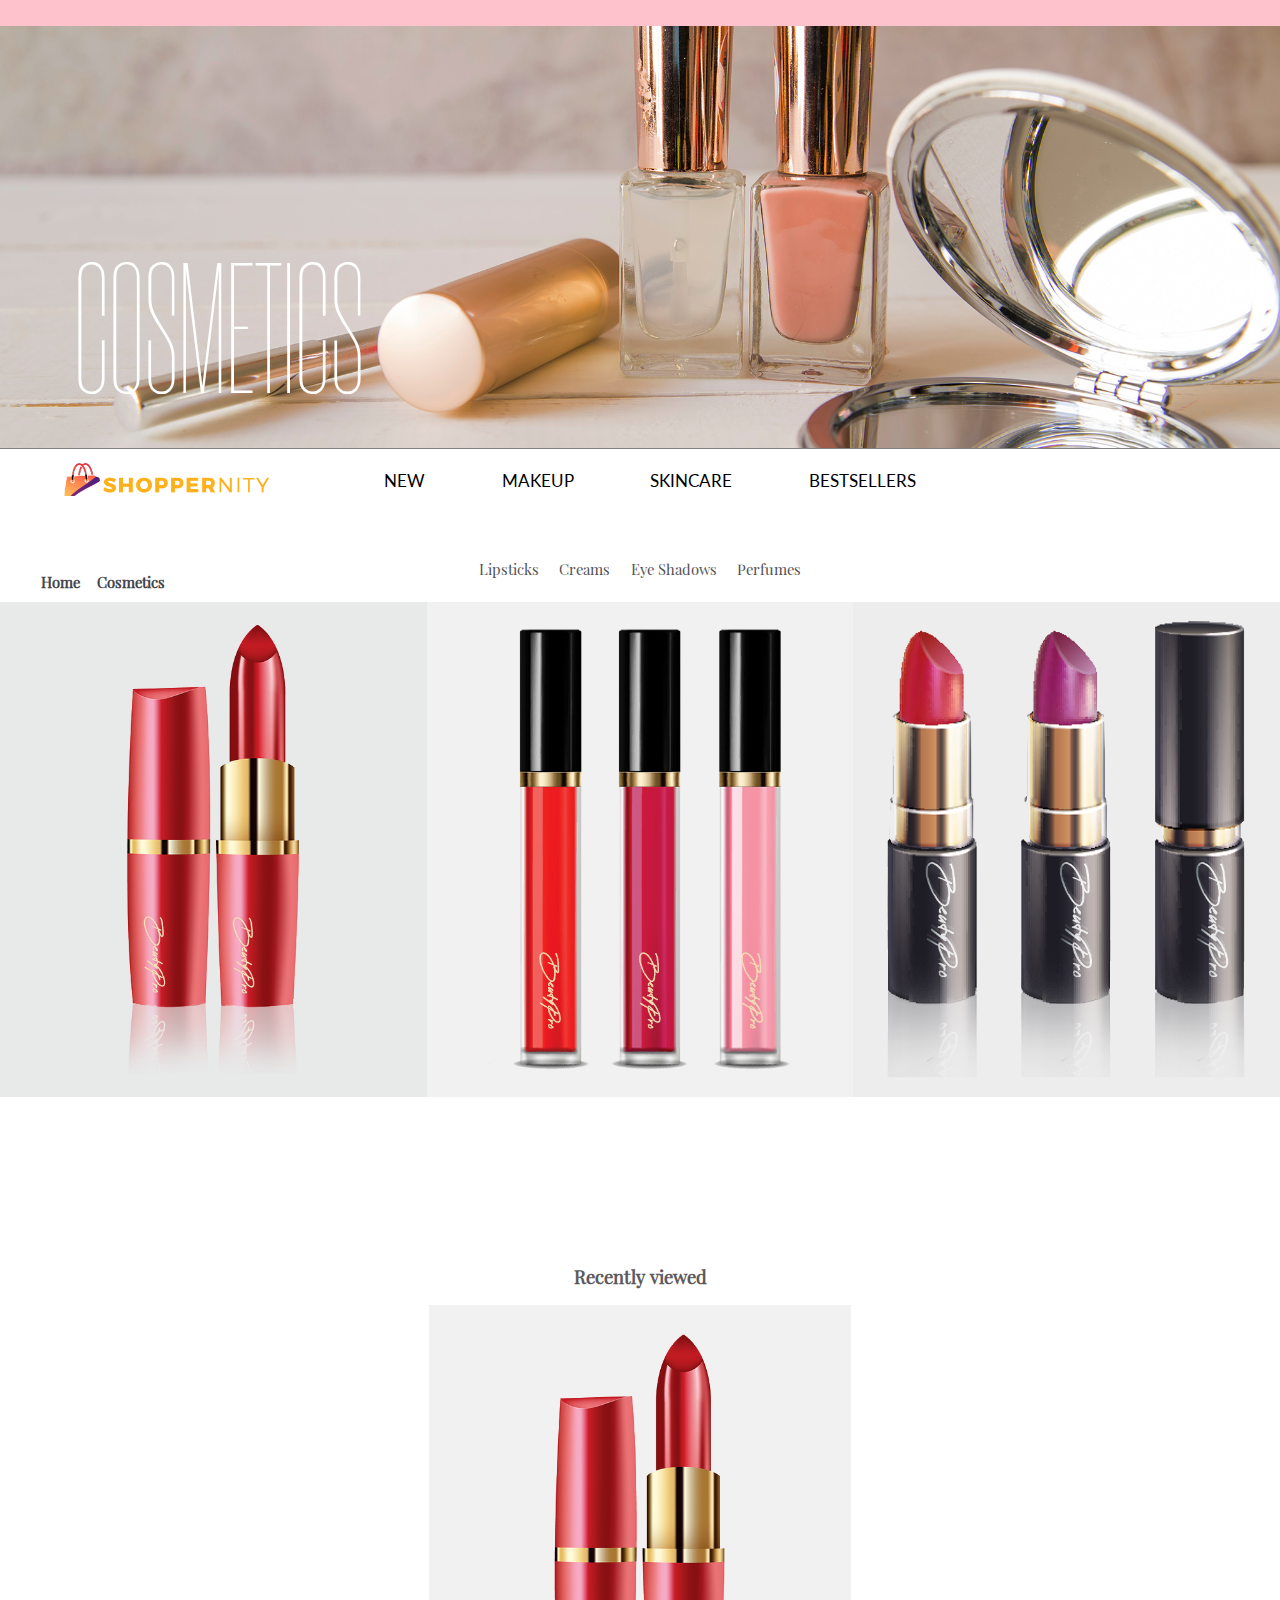
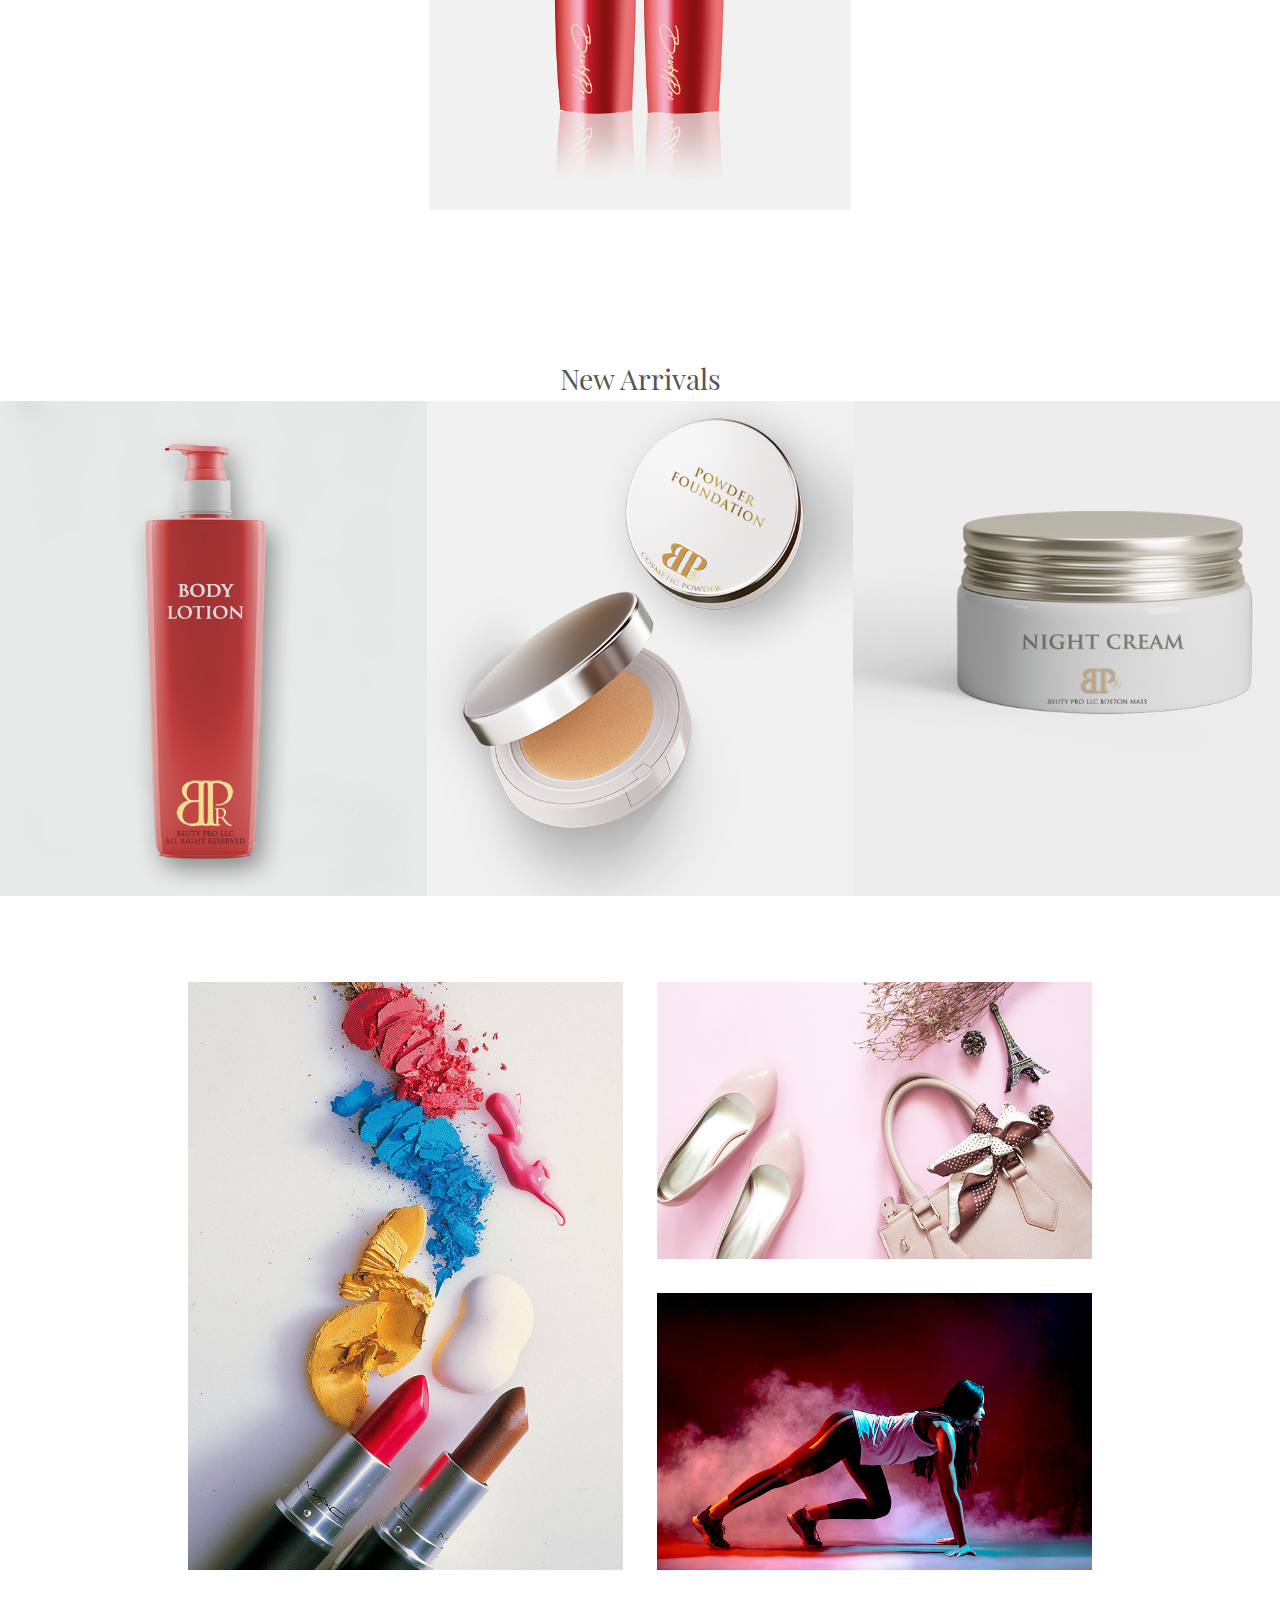
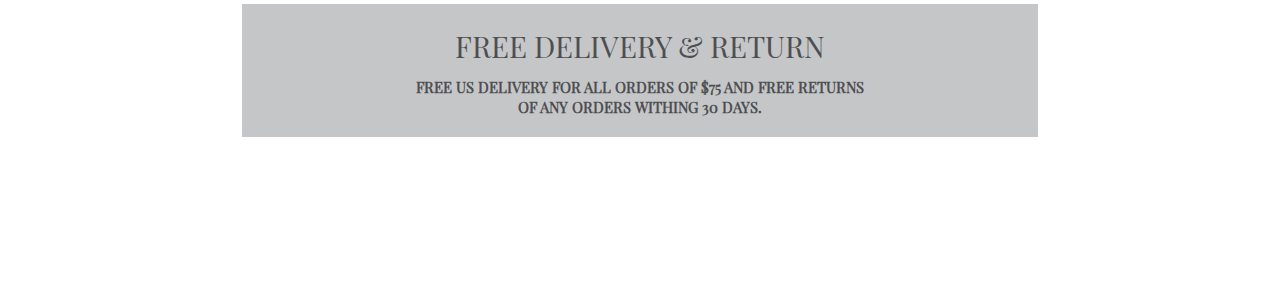
==== commit dbf52dab: "megamenu added all" ====
--- a/productPage.html
+++ b/productPage.html
@@ -10,12 +10,12 @@
 
     <nav class="nav">
       <div class="freeShipingBox">
-        <img class="gift" src="assets/images/gift.png" alt="">
-        <p class="freeShp">Free Shipping Over $70</p>
+        <!-- <img class="gift" src="assets/images/gift.png" alt=""> -->
+        <!-- <p class="freeShp">Free Shipping Over $70</p> -->
       </div>
     </nav>
     <div class="fixedNav">
-      <img class="logo" src="assets/images/logo.png" alt="">
+      <a href="index.html"><img class="logo" src="assets/images/logo.png" alt=""></a>
       <div class="navInside">
 
         <div class="navItem">
@@ -40,54 +40,45 @@
           <p class="navItemP">MAKEUP</p>
           <div class="eyesMM">
             <div class="eyesItemsBox">
-              <h3>Item</h3>
-              <a href="#">item</a>
-              <a href="#">item</a>
-              <a href="#">item</a>
-              <a href="#">item</a>
-              <a href="#">item</a>
-              <a href="#">item</a>
-            </div>
-            <div class="eyesItemsBox">
-              <h3>Item</h3>
-              <a href="#">item</a>
-              <a href="#">item</a>
-              <a href="#">item</a>
-              <a href="#">item</a>
-              <a href="#">item</a>
-            </div>
-            <div class="eyesItemsBox">
-              <h3>Item</h3>
-              <a href="#">item</a>
-              <a href="#">item</a>
-              <a href="#">item</a>
-              <a href="#">item</a>
-              <a href="#">item</a>
-              <a href="#">item</a>
-            </div>
-            <div class="eyesItemsBox">
-              <h3>Item</h3>
-              <a href="#">item</a>
-              <a href="#">item</a>
-              <a href="#">item</a>
-              <a href="#">item</a>
-              <a href="#">item</a>
-            </div>
-            <div class="eyesItemsBox">
-              <h3>Item</h3>
-              <a href="#">item</a>
-              <a href="#">item</a>
-              <a href="#">item</a>
-              <a href="#">item</a>
-              <a href="#">item</a>
-              <a href="#">item</a>
-              <a href="#">item</a>
-              <a href="#">item</a>
-              <a href="#">item</a>
-              <a href="#">item</a>
-            </div>
-            <div class="eyesItemsBox">
-              <h3>Item</h3>
+              <a href="productPage.html"><h3>Face</h3></a>
+              <a href="#">item</a>
+              <a href="#">item</a>
+              <a href="#">item</a>
+              <a href="#">item</a>
+              <a href="#">item</a>
+              <a href="#">item</a>
+            </div>
+            <div class="eyesItemsBox">
+              <a href="productPageEyes.html"><h3>Eyes</h3></a>
+              <a href="#">item</a>
+              <a href="#">item</a>
+              <a href="#">item</a>
+              <a href="#">item</a>
+              <a href="#">item</a>
+            </div>
+            <div class="eyesItemsBox">
+              <a href="productPageLips.html"><h3>Lips</h3></a>
+              <a href="#">item</a>
+              <a href="#">item</a>
+              <a href="#">item</a>
+              <a href="#">item</a>
+              <a href="#">item</a>
+              <a href="#">item</a>
+            </div>
+            <div class="eyesItemsBox">
+              <a href="productPageNail.html"><h3>Nails</h3></a>
+              <a href="#">item</a>
+              <a href="#">item</a>
+              <a href="#">item</a>
+              <a href="#">item</a>
+              <a href="#">item</a>
+            </div>
+            <div class="eyesItemsBox">
+              <a href="productPageHair.html"><h3>Hair</h3></a>
+              <a href="#">item</a>
+              <a href="#">item</a>
+              <a href="#">item</a>
+              <a href="#">item</a>
               <a href="#">item</a>
               <a href="#">item</a>
               <a href="#">item</a>
--- a/assets/css/productPage.css
+++ b/assets/css/productPage.css
@@ -37,7 +37,9 @@
   font-family: 'PlayfairDisplay-Regular';
   src:url('../fonts/PlayfairDisplay-Regular.otf') format('truetype');
 }
-
+html{
+  scroll-behavior: smooth;
+}
 body{
   margin: 0;
   font-family: 'Lato-Regular';
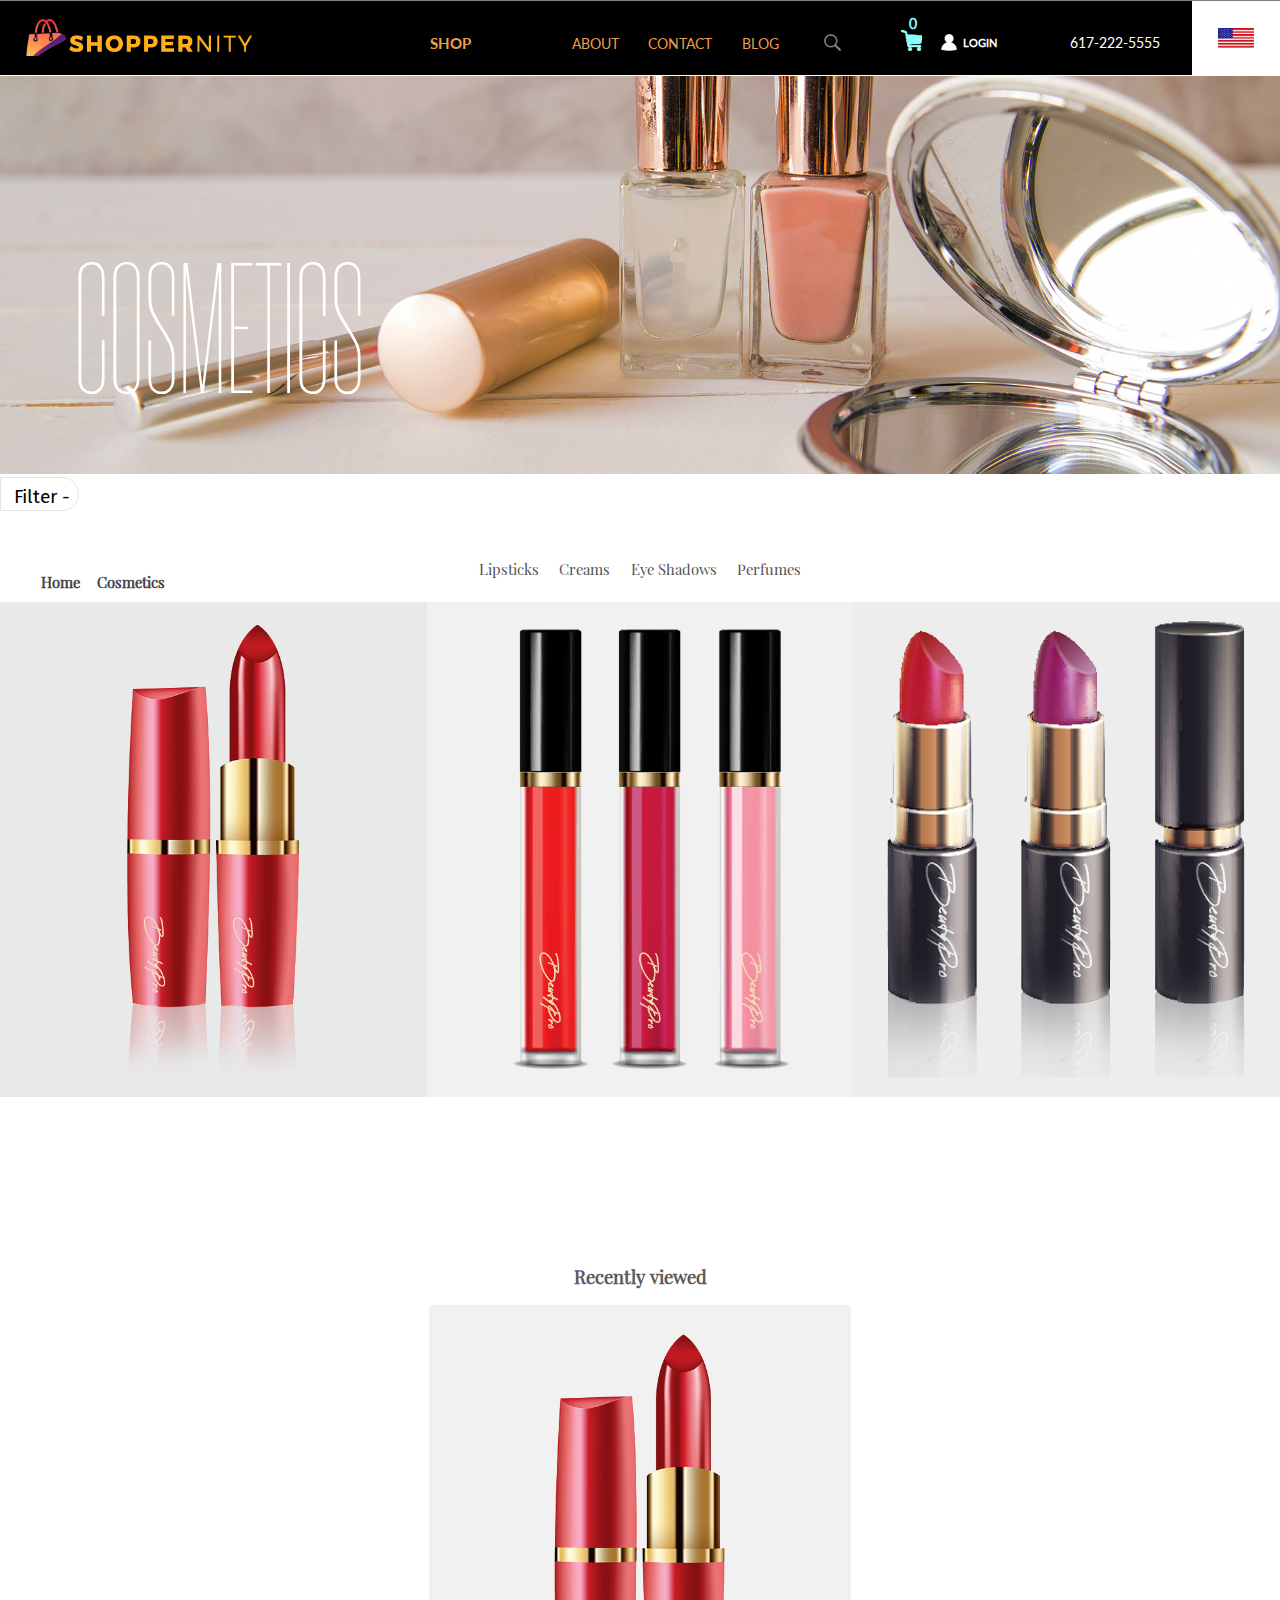
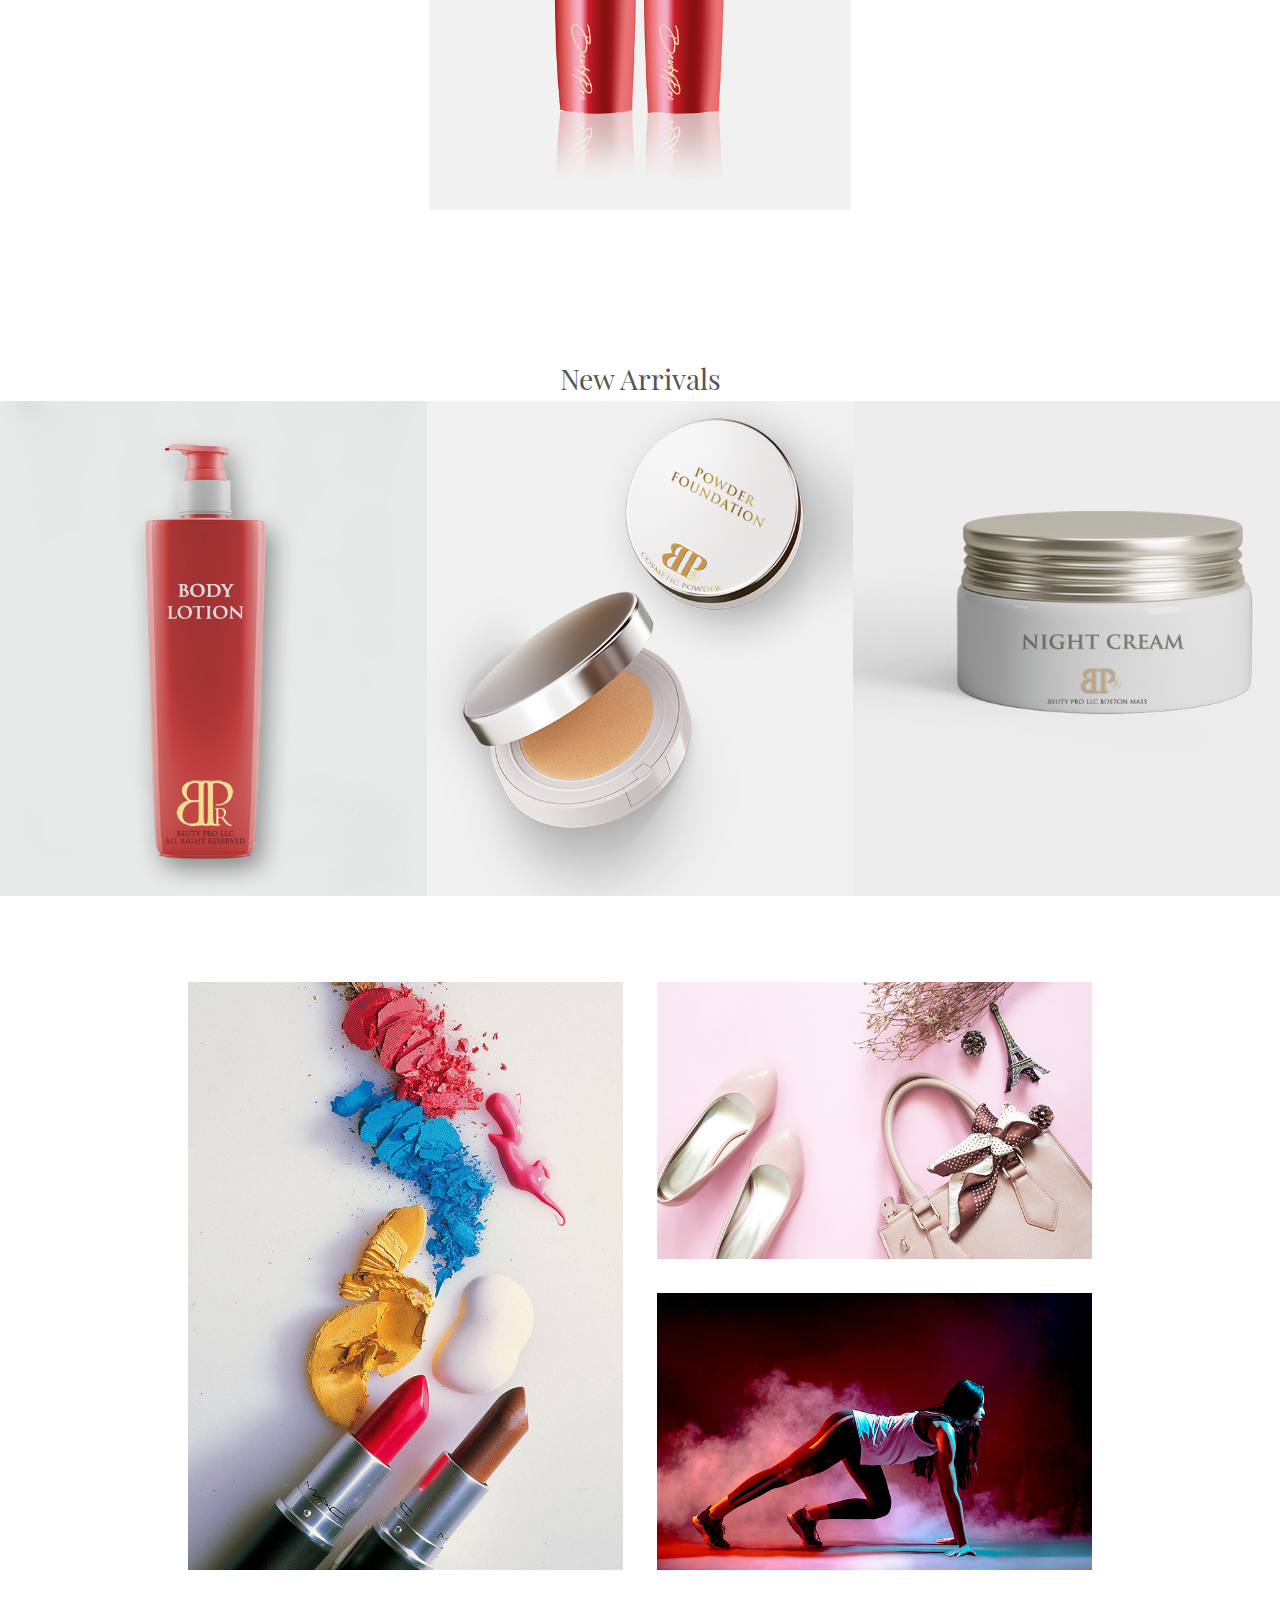
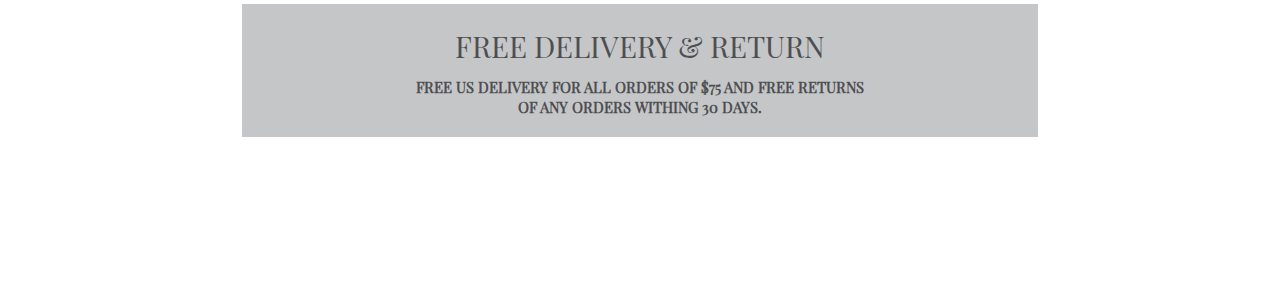
==== commit 92894e75: "megamenu on product pages" ====
--- a/productPage.html
+++ b/productPage.html
@@ -5,16 +5,195 @@
     <title></title>
     <link rel="stylesheet" href="assets/css/productPage.css">
     <link rel="stylesheet" href="https://use.fontawesome.com/releases/v5.8.1/css/all.css" integrity="sha384-50oBUHEmvpQ+1lW4y57PTFmhCaXp0ML5d60M1M7uH2+nqUivzIebhndOJK28anvf" crossorigin="anonymous" onload="if(media!='all')media='all'" defer="" media="all">
+
+    <!-- <link rel="stylesheet" href="assets/css/style.css"> -->
   </head>
   <body>
 
-    <nav class="nav">
+    <nav class="fixedNav">
+      <img class="logoAbsolute" src="assets/images/logo.png" alt="">
+      <img class="gift" src="assets/images/gift.png" alt="">
+      <p class="freeShp">Free Shipping Over $70</p>
+      <div class="shopMegaMenuContainer">
+        <a class="shopA" href="#">SHOP</a>
+
+        <!-- MM -->
+        <div class="megaMenu">
+          <div class="mmNav">
+            <div class="mmNavItems">
+              <p class="mmnavHoverButtons" style="background:white;color:black;"><span>SHOP</span> COSMETICS </p>
+              <p class="mmnavHoverButtons">ACCESSORIES</p>
+              <p class="mmnavHoverButtons">CLOTHING</p>
+              <p class="mmnavHoverButtons">CATEGORY</p>
+            </div>
+          </div>
+          <div class="mmContent">
+            <div class="mmBanerImageBox">
+              <img class="mmBanerImage" src="assets/images/megaMenu/prod1.png" alt="">
+            </div>
+            <div class="mmContentBox">
+              <div class="faceBox">
+                <a href="productPage.html">Face</a>
+                <p>BB Cream</p>
+                <p>Blush</p>
+                <p>Concealer</p>
+                <p>Face Powder</p>
+                <p>Foundation Makeup</p>
+                <p>Highlighters</p>
+                <p>Makeup Primer</p>
+                <p>Makeup Blenders</p>
+              </div>
+              <div class="faceBox">
+                <a href="productPageEyes.html">Eyes</a>
+                <p>Eye Makeup</p>
+                <p>Eye Shadow</p>
+                <p>Eyebrow Makeup</p>
+                <p>Eyeliner</p>
+                <p>Mascara</p>
+              </div>
+              <div class="faceBox">
+                <a href="productPageLips.html">Lips</a>
+                <p>Lip Balm</p>
+                <p>Lip Gloss</p>
+                <p>Lip Liner</p>
+                <p>Lipstick</p>
+              </div>
+              <div class="faceBox">
+                <a href="productPageNails.html">Nails</a>
+                <p></p>
+              </div>
+              <div class="faceBox">
+                <a href="productPageHair.html">Hair</a>
+                <p>Shampoo</p>
+                <p>Conditioner</p>
+                <p>Cleansing conditioner</p>
+                <p>Hair Treatments</p>
+                <p>Hair Mask</p>
+                <p>Shampoo</p>
+              </div>
+            </div>
+          </div>
+
+          <div class="mmBottomDinamycContainer">
+            <div class="mmBottomMovingContainer">
+              <div class="mmBottomInside">
+                <div class="mmBottomBox">
+                  <img src="assets\images\megaMenu\mmDinam\1.png" alt="">
+                  <div class="mmBottomTextBox">
+                    <h3>Lorem Ipsum</h3>
+                    <p>Is simply dummy test of the printing
+                      and typesetting industry.
+                      Lorem ipsum has been the industry's standard...</p>
+                  </div>
+                </div>
+                <div class="mmBottomBox">
+                  <img src="assets\images\megaMenu\mmDinam\2.png" alt="">
+                  <div class="mmBottomTextBox">
+                    <h3>Lorem Ipsum</h3>
+                    <p>Is simply dummy test of the printing
+                      and typesetting industry.
+                      Lorem ipsum has been the industry's standard...</p>
+                  </div>
+                </div>
+                <div class="mmBottomBox">
+                  <img src="assets\images\megaMenu\mmDinam\3.png" alt="">
+                  <div class="mmBottomTextBox">
+                    <h3>Lorem Ipsum</h3>
+                    <p>Is simply dummy test of the printing
+                      and typesetting industry.
+                      Lorem ipsum has been the industry's standard...</p>
+                  </div>
+                </div>
+              </div>
+              <div class="mmBottomInside">
+                <div class="mmBottomBox">
+                  <img src="assets\images\megaMenu\mmDinam\4.png" alt="">
+                  <div class="mmBottomTextBox">
+                    <h3>Lorem Ipsum</h3>
+                    <p>Is simply dummy test of the printing
+                      and typesetting industry.
+                      Lorem ipsum has been the industry's standard...</p>
+                  </div>
+                </div>
+                <div class="mmBottomBox">
+                  <img src="assets\images\megaMenu\mmDinam\5.png" alt="">
+                  <div class="mmBottomTextBox">
+                    <h3>Lorem Ipsum</h3>
+                    <p>Is simply dummy test of the printing
+                      and typesetting industry.
+                      Lorem ipsum has been the industry's standard...</p>
+                  </div>
+                </div>
+                <div class="mmBottomBox">
+                  <img src="assets\images\megaMenu\mmDinam\6.png" alt="">
+                  <div class="mmBottomTextBox">
+                    <h3>Lorem Ipsum</h3>
+                    <p>Is simply dummy test of the printing
+                      and typesetting industry.
+                      Lorem ipsum has been the industry's standard...</p>
+                  </div>
+                </div>
+              </div>
+              <div class="mmBottomInside">
+                <div class="mmBottomBox">
+                  <img src="assets\images\megaMenu\mmDinam\7.png" alt="">
+                  <div class="mmBottomTextBox">
+                    <h3>Lorem Ipsum</h3>
+                    <p>Is simply dummy test of the printing
+                      and typesetting industry.
+                      Lorem ipsum has been the industry's standard...</p>
+                  </div>
+                </div>
+                <div class="mmBottomBox">
+                  <img src="assets\images\megaMenu\mmDinam\8.png" alt="">
+                  <div class="mmBottomTextBox">
+                    <h3>Lorem Ipsum</h3>
+                    <p>Is simply dummy test of the printing
+                      and typesetting industry.
+                      Lorem ipsum has been the industry's standard...</p>
+                  </div>
+                </div>
+                <div class="mmBottomBox">
+                  <img src="assets\images\megaMenu\mmDinam\9.png" alt="">
+                  <div class="mmBottomTextBox">
+                    <h3>Lorem Ipsum</h3>
+                    <p>Is simply dummy test of the printing
+                      and typesetting industry.
+                      Lorem ipsum has been the industry's standard...</p>
+                  </div>
+                </div>
+              </div>
+            </div>
+          </div>
+
+          <!-- <img class="bottom" src="assets/images/megaMenu/bottom.png" alt=""> -->
+          <!-- <img class="mmHolderImg" src="assets/images/mega.jpg" alt=""> -->
+        </div>
+
+      </div>
+      <div class="navLinks">
+        <a href="#">ABOUT</a>
+        <a href="#">CONTACT</a>
+        <a href="#">BLOG</a>
+      </div>
+      <img class="search" src="assets/images/search.png" alt="">
+      <div class="cardBox">
+        <p>0</p>
+        <img class="card" src="assets/images/card.png" alt="">
+      </div>
+      <img class="userIcon" src="assets/images/userIcon.png" alt="">
+      <p class="myAcc">LOGIN</p>
+      <a class="number" href="#">617-222-5555</a>
+      <a class="flagRef" href="#"><img class="flagImg" src="assets/images/flag.png" alt=""></a>
+    </nav>
+
+    <!-- <nav class="nav">
       <div class="freeShipingBox">
-        <!-- <img class="gift" src="assets/images/gift.png" alt=""> -->
-        <!-- <p class="freeShp">Free Shipping Over $70</p> -->
-      </div>
-    </nav>
-    <div class="fixedNav">
+        <img class="gift" src="assets/images/gift.png" alt="">
+        <p class="freeShp">Free Shipping Over $70</p>
+      </div>
+    </nav> -->
+    <!-- <div class="fixedNav">
       <a href="index.html"><img class="logo" src="assets/images/logo.png" alt=""></a>
       <div class="navInside">
 
@@ -114,7 +293,7 @@
         </div>
 
       </div>
-    </div>
+    </div> -->
 
 
     <header>
@@ -376,6 +555,7 @@
       </div>
     </section>
 
-    <script src="assets/js/productPage.js" charset="utf-8"></script>
+    <script src="assets/js/productPageMM.js" charset="utf-8"></script>
+    <!-- <script src="assets/js/megaMenu.js" charset="utf-8"></script> -->
   </body>
 </html>
--- a/assets/css/productPage.css
+++ b/assets/css/productPage.css
@@ -1,3 +1,8 @@
+@font-face {
+  font-family: 'Lato-Bold';
+  src:url('../fonts/Lato-Bold.ttf');
+}
+
 @font-face {
   font-family: 'Lato-Regular';
   src:url('../fonts/Lato-Regular.ttf') format('truetype');
@@ -49,6 +54,7 @@
 }
 
 nav{
+  font-family: 'Lato-Regular';
   width: 100%;
   top: 0;
   left: 0;
@@ -75,13 +81,13 @@
 
 .fixedNav{
   /* transition: 0.5s ease; */
-  position: absolute;
-  top: 2vw;
+  position: fixed;
+  /* top: 2vw; */
   height: 5vw;
   width: 100%;
   left: 0;
   z-index: 2;
-  background: white;
+  background: black;
   border-top: 1px solid gray;
   display: flex;
   align-items: center;
@@ -733,3 +739,330 @@
   -ms-transform: rotate(45deg);
   transform: rotate(45deg);
 }
+
+
+/* product page mega menu */
+nav{
+  transition: 1s ease;
+  padding-top: 1.1vw;
+  /* padding-left: 4.7vw; */
+  display: flex;
+  /* border: 1px solid red; */
+  align-items: center;
+  color: #555555;
+  position: fixed;
+  z-index: 3;
+  font-family: 'Lato-Regular';
+  padding-top: 0.75vw;
+  /* padding-bottom: 0.5vw; */
+  border-bottom: 1px solid white;
+}
+
+nav a{
+  color: white;
+  font-family: 'Lato-Regular';
+  font-size: 1.0622vw;
+}
+
+.logoAbsolute{
+  z-index: -1;
+  transition: 0.5s ease;
+  position: absolute;
+  left: 2%;
+  height: 50%;
+  top: 25%;
+}
+.gift{
+  width: 1.404358vw;
+  visibility: hidden;
+}
+.freeShp{
+  font-size: 0.8716vw;
+  margin-left: 0.2vw;
+  font-weight: 800;
+  visibility: hidden;
+}
+
+.shopMegaMenuContainer{
+  position: relative;
+  margin-left: 21vw;
+  height: 3.6vw;
+  display: flex;
+  position: static;
+  align-items: center;
+  width: 7vw;
+  justify-content: center;
+  /* cursor: pointer; */
+}
+
+.megaMenu{
+  overflow: hidden;
+  transition: 1s ease;
+  position: absolute;
+  width: 100%;
+  max-height: 0vw;
+  background: white;
+  left: 0;
+  top: 5.75vw;
+}
+.mmNav{
+  border-top: 0.15vw solid #e0e0e0;
+  display: flex;
+}
+
+.mmNavItems{
+  display: flex;
+  justify-content: space-around;
+  background: #e0e0e0;
+  width: -webkit-fill-available;
+  padding-top: 0vw;
+  /* position: relative; */
+  /* top: 0vw; */
+}
+.mmNavItems p{
+  cursor: pointer;
+  user-select: none;
+  font-size: 1.452vw;
+  color: #a4a4a4;
+  position: relative;
+  /* top: 1vw; */
+  width: 100%;
+  transition: 0.5s ease;
+  text-align: center;
+  height: 4vw;
+  margin: 0;
+  display: flex;
+  justify-content: center;
+  align-items: flex-end;
+  padding-bottom: 1vw;
+}
+.mmNavItems p:hover{
+  /* filter: brightness(1.5); */
+  text-decoration: underline;
+  color: black;
+  background: white;
+}
+.mmNavItems p span{
+  font-size: 0.9685vw;
+  font-family: 'Lato-Bold';
+  text-decoration: none;
+  color: #991705;
+  padding-right: 1vw;
+}
+.mmHolderImg{
+  width: 100%;
+  position: absolute;
+  left: 0;
+  top:0;
+  opacity: 0.5;
+}
+
+
+.mmContent{
+  display: flex;
+}
+.mmBanerImage{
+  transition: 0.3s;
+  width: 24.73vw;
+  flex-shrink: 0;
+  /* max-height: 23vw; */
+  /* padding-top: 1vw; */
+  object-fit: contain;
+}
+
+.faceBox{
+  width: 100%;
+}
+
+.faceBox p{
+  cursor: pointer;
+  user-select: none;
+  padding-left: 2vw;
+  font-size: 0.8716vw;
+  font-family: 'Lato-Regular';
+}
+
+.faceBox p:hover{
+  text-decoration: underline;
+}
+
+.bottom{
+  width: 100%;
+  cursor: pointer;
+}
+
+.mmContentBox{
+  display: flex;
+  width: -webkit-fill-available;
+  justify-content: space-around;
+  padding-right: 2vw;
+}
+
+.mmContentBox a{
+  font-family: 'Lato-Bold';
+  text-decoration: none;
+  color: #991705;
+  font-size: 1.0653vw;
+  margin-top: 1.7vw;
+  padding-left: 2vw;
+  display: block;
+  padding-bottom: 0.8vw;
+  border-bottom: 1px solid #e0e0e0;
+  width: 100%;
+}
+
+
+.mmBottomDinamycContainer{
+  /* border: 1px solid red; */
+  margin-top: 0.5vw;
+  height: 14vw;
+  overflow: hidden;
+  font-family: 'Lato-Regular';
+}
+.mmBottomMovingContainer{
+  transition: 0.75s ease;
+  position: relative;
+  top: 0vw;
+}
+.mmBottomInside{
+  transition: 0.75s ease;
+  display: flex;
+  position: relative;
+  justify-content: space-around;
+  padding: 2.5vw 7vw;
+  padding-left: 14vw;
+  border-top: 1px solid rgb(230,230,230);
+}
+.mmBottomBox{
+  display: flex;
+  align-items: center;
+  justify-content: center;
+}
+.mmBottomBox img{
+  transition: 0.5s ease;
+  cursor: pointer;
+  width: 5vw;
+  /* max-height: 11vw; */
+  flex-shrink: 0;
+  max-height: 7vw;
+  object-fit: contain;
+}
+.mmBottomBox img:hover{
+  filter: brightness(1.3);
+}
+.mmBottomTextBox{
+
+}
+.mmBottomTextBox h3{
+
+margin-left: 1vw;
+
+margin-bottom: 0.5vw;
+
+font-size: 1.3vw;
+}
+.mmBottomTextBox p{width: 12vw;margin-left: 1vw;font-size: 0.8716vw;}
+
+
+.shopA{
+  transition: 0.5s ease;
+  color: #ef9e43;
+  text-decoration: none;
+  font-family: 'Lato-Bold';
+  font-size: 1.2vw;
+  /* margin-right: 3vw; */
+}
+.shopA:hover{
+  color: #991705;
+}
+
+.navLinks{
+  margin-left: 6vw;
+}
+.navLinks a{
+  text-decoration: none;
+  color: #ef9e43;
+  margin-right: 2vw;
+}
+nav a:hover{
+  text-decoration: underline ;
+}
+
+.search{
+  width: 1.3546vw;
+  margin-left: 1.5vw;
+}
+.search:hover{
+  cursor: pointer;
+}
+.cardBox{
+  display: flex;
+  flex-direction: column;
+  align-items: center;
+  margin-left: 4.7vw;
+  position: relative;
+  top: -0.8vw;
+}
+.cardBox:hover{
+  cursor: pointer;
+}
+.cardBox p{
+  font-family: 'Lato-Regular';
+  font-size: 1.0643vw;
+  margin: 0;
+  position: relative;
+  left: 0.1vw;
+  top: 0.2vw;
+  font-weight: 900;
+  color: #88ffff;
+}
+
+.myAcc{
+  font-family: 'Lato-Regular';
+  font-size: 0.87082vw;
+  margin-left: 0.45vw;
+  font-weight: 800;
+  color: white;
+}
+
+.myAcc:hover{
+  cursor: pointer;
+  text-decoration: underline;
+}
+.number{
+  font-family: 'Lato-Regular';
+  font-size: 1.0611vw;
+  margin-left: 5.7vw;
+  text-decoration: none;
+  margin-right: 6.5vw;
+}
+
+.number:hover{
+  text-decoration: underline;
+}
+
+.card{
+  width: 1.644vw;
+}
+.userIcon{
+  width: 1.2094vw;
+  margin-left: 1.5vw;
+}
+
+.flagRef{
+  display: block;
+  height: 100%;
+  background: white;
+  position: absolute;
+  top: 0;
+  right: 0;
+  display: flex;
+  align-items: center;
+  padding: 0 2vw;
+  justify-content: center;
+  }
+
+.flagImg{
+  width: 2.8543vw;
+  /* margin-left: 1.55vw; */
+}
--- a/assets/css/style.css
+++ b/assets/css/style.css
@@ -0,0 +1,1547 @@
+@font-face {
+  font-family: 'Lato-Regular';
+  src:url('../fonts/Lato-Regular.ttf') format('truetype');
+}
+
+@font-face {
+  font-family: 'Trajan-Pro-Regular';
+  src:url('../fonts/Trajan-Pro-Regular.ttf') format('truetype');
+}
+
+@font-face {
+  font-family: 'FiraSans-Regular';
+  src:url('../fonts/FiraSans-Regular.ttf') format('truetype');
+}
+
+@font-face {
+  font-family: 'FiraSans-Bold';
+  src:url('../fonts/FiraSans-Bold.ttf') format('truetype');
+}
+
+@font-face {
+  font-family: 'FiraSans-Thin';
+  src:url('../fonts/FiraSans-Thin.ttf') format('truetype');
+}
+
+@font-face {
+  font-family: 'PlayfairDisplay-Bold';
+  src:url('../fonts/PlayfairDisplay-Bold.otf') format('truetype');
+}
+
+@font-face {
+  font-family: 'PlayfairDisplay-Regular';
+  src:url('../fonts/PlayfairDisplay-Regular.otf') format('truetype');
+}
+
+@font-face {
+  font-family: 'Gorgeous-Regular';
+  src:url('../fonts/gorgeous/Gorgeous_Commercial_Version/Gorgeous-Regular.ttf') format('truetype');
+}
+
+
+@font-face {
+  font-family: 'Morganite-Light';
+  src:url('../fonts/Morganite/Morganite-Light.ttf') format('truetype');
+}
+@font-face {
+  font-family: 'Morganite-Medium';
+  src:url('../fonts/Morganite/Morganite-Medium.ttf') format('truetype');
+}
+@font-face {
+  font-family: 'Morganite-Bold';
+  src:url('../fonts/Morganite/Morganite-Bold.ttf') format('truetype');
+}
+
+.fas{
+  font-size: 0.75vw;
+  margin: -0.1vw;
+  color: #ffc102;
+}
+
+h2{
+  transition: 1s ease;
+  cursor: pointer;
+}
+h2:hover{
+  color: #db855d !important;
+}
+
+body{
+  /* overflow-x: hidden; */
+  padding-bottom: 10vw;
+  margin: 0;
+  /* background: #000; */
+  transition: 5s ease;
+}
+div{
+  position: relative;
+  /* margin-bottom: 0.15vw; */
+  /* margin-left: 2vw; */
+}
+
+/* header start */
+@font-face {
+  font-family: 'Lato-Regular';
+  src:url('../fonts/Lato-Regular.ttf');
+}
+@font-face {
+  font-family: 'Lato-Bold';
+  src:url('../fonts/Lato-Bold.ttf');
+}
+
+@font-face {
+  font-family: 'steelfish';
+  src:url('../fonts/steelfish/steelfish-rg.ttf');
+}
+@font-face {
+  font-family: 'Dosis-Bold';
+  font-display: auto;
+  src: url('../fonts/Dosis-Bold.otf') format('truetype');
+}
+
+body{
+  min-height: 101vw;
+  margin: 0;
+}
+.layerBG{
+  position: absolute;
+  width: 32vw;
+  top: 0;
+  left: 19vw;
+}
+nav{
+  transition: 1s ease;
+  padding-top: 1.1vw;
+  padding-left: 4.7vw;
+  display: flex;
+  /* border: 1px solid red; */
+  align-items: center;
+  color: #555555;
+  position: fixed;
+  z-index: 3;
+  font-family: 'Lato-Regular';
+  padding-top: 0.75vw;
+  /* padding-bottom: 0.5vw; */
+  border-bottom: 1px solid white;
+}
+
+nav a{
+  color: white;
+  font-family: 'Lato-Regular';
+  font-size: 1.0622vw;
+}
+
+.logoAbsolute{
+  z-index: -1;
+  transition: 0.5s ease;
+  position: absolute;
+  left: 2%;
+  height: 50%;
+  top: 25%;
+}
+.gift{
+  width: 1.404358vw;
+  visibility: hidden;
+}
+.freeShp{
+  font-size: 0.8716vw;
+  margin-left: 0.2vw;
+  font-weight: 800;
+  visibility: hidden;
+}
+
+.shopMegaMenuContainer{
+  position: relative;
+  margin-left: 3vw;
+  height: 3.6vw;
+  display: flex;
+  position: static;
+  align-items: center;
+  width: 7vw;
+  justify-content: center;
+  /* cursor: pointer; */
+}
+
+.megaMenu{
+  overflow: hidden;
+  transition: 1s ease;
+  position: absolute;
+  width: 100%;
+  max-height: 0vw;
+  background: white;
+  left: 0;
+  top: 4.5vw;
+}
+.mmNav{
+  border-top: 0.15vw solid #e0e0e0;
+  display: flex;
+}
+
+.mmNavItems{
+  display: flex;
+  justify-content: space-around;
+  background: #e0e0e0;
+  width: -webkit-fill-available;
+  padding-top: 0vw;
+  /* position: relative; */
+  /* top: 0vw; */
+}
+.mmNavItems p{
+  cursor: pointer;
+  user-select: none;
+  font-size: 1.452vw;
+  color: #a4a4a4;
+  position: relative;
+  /* top: 1vw; */
+  width: 100%;
+  transition: 0.5s ease;
+  text-align: center;
+  height: 4vw;
+  margin: 0;
+  display: flex;
+  justify-content: center;
+  align-items: flex-end;
+  padding-bottom: 1vw;
+}
+.mmNavItems p:hover{
+  /* filter: brightness(1.5); */
+  text-decoration: underline;
+  color: black;
+  background: white;
+}
+.mmNavItems p span{
+  font-size: 0.9685vw;
+  font-family: 'Lato-Bold';
+  text-decoration: none;
+  color: #991705;
+  padding-right: 1vw;
+}
+.mmHolderImg{
+  width: 100%;
+  position: absolute;
+  left: 0;
+  top:0;
+  opacity: 0.5;
+}
+
+
+.mmContent{
+  display: flex;
+}
+.mmBanerImage{
+  transition: 0.3s;
+  width: 20.9vw;
+  flex-shrink: 0;
+  max-height: 21vw;
+  /* padding-top: 1vw; */
+  object-fit: contain;
+}
+
+.faceBox{
+  width: 100%;
+}
+
+.faceBox p{
+  cursor: pointer;
+  user-select: none;
+  padding-left: 2vw;
+  font-size: 0.8716vw;
+  font-family: 'Lato-Regular';
+}
+
+.faceBox p:hover{
+  text-decoration: underline;
+}
+
+.bottom{
+  width: 100%;
+  cursor: pointer;
+}
+
+.mmContentBox{
+  display: flex;
+  width: -webkit-fill-available;
+  justify-content: space-around;
+  padding-right: 2vw;
+}
+
+.mmContentBox a{
+  font-family: 'Lato-Bold';
+  text-decoration: none;
+  color: #991705;
+  font-size: 1.0653vw;
+  margin-top: 1.7vw;
+  padding-left: 2vw;
+  display: block;
+  padding-bottom: 0.8vw;
+  border-bottom: 1px solid #e0e0e0;
+  width: 100%;
+}
+
+
+.mmBottomDinamycContainer{
+  /* border: 1px solid red; */
+  margin-top: 0.5vw;
+  height: 14vw;
+  overflow: hidden;
+  font-family: 'Lato-Regular';
+}
+.mmBottomMovingContainer{
+  transition: 0.75s ease;
+  position: relative;
+  top: 0vw;
+}
+.mmBottomInside{
+  transition: 0.75s ease;
+  display: flex;
+  position: relative;
+  justify-content: space-around;
+  padding: 2.5vw 7vw;
+  padding-left: 14vw;
+  border-top: 1px solid rgb(230,230,230);
+}
+.mmBottomBox{
+  display: flex;
+  align-items: center;
+  justify-content: center;
+}
+.mmBottomBox img{
+  transition: 0.5s ease;
+  cursor: pointer;
+  width: 5vw;
+  /* max-height: 11vw; */
+  flex-shrink: 0;
+  max-height: 7vw;
+  object-fit: contain;
+}
+.mmBottomBox img:hover{
+  filter: brightness(1.3);
+}
+.mmBottomTextBox{
+
+}
+.mmBottomTextBox h3{
+
+margin-left: 1vw;
+
+margin-bottom: 0.5vw;
+
+font-size: 1.3vw;
+}
+.mmBottomTextBox p{width: 12vw;margin-left: 1vw;font-size: 0.8716vw;}
+
+
+.shopA{
+  transition: 0.5s ease;
+  color: #ef9e43;
+  text-decoration: none;
+  font-family: 'Lato-Bold';
+  font-size: 1.2vw;
+  /* margin-right: 3vw; */
+}
+.shopA:hover{
+  color: #991705;
+}
+
+.navLinks{
+  margin-left: 6vw;
+}
+.navLinks a{
+  text-decoration: none;
+  color: #ef9e43;
+  margin-right: 2vw;
+}
+nav a:hover{
+  text-decoration: underline ;
+}
+
+.search{
+  width: 1.3546vw;
+  margin-left: 1.5vw;
+}
+.search:hover{
+  cursor: pointer;
+}
+.cardBox{
+  display: flex;
+  flex-direction: column;
+  align-items: center;
+  margin-left: 4.7vw;
+  position: relative;
+  top: -0.8vw;
+}
+.cardBox:hover{
+  cursor: pointer;
+}
+.cardBox p{
+  font-family: 'Lato-Regular';
+  font-size: 1.0643vw;
+  margin: 0;
+  position: relative;
+  left: 0.1vw;
+  top: 0.2vw;
+  font-weight: 900;
+  color: #88ffff;
+}
+
+.myAcc{
+  font-family: 'Lato-Regular';
+  font-size: 0.87082vw;
+  margin-left: 0.45vw;
+  font-weight: 800;
+  color: white;
+}
+
+.myAcc:hover{
+  cursor: pointer;
+  text-decoration: underline;
+}
+.number{
+  font-family: 'Lato-Regular';
+  font-size: 1.0611vw;
+  margin-left: 5.7vw;
+  text-decoration: none;
+  margin-right: 6.5vw;
+}
+
+.number:hover{
+  text-decoration: underline;
+}
+
+.card{
+  width: 1.644vw;
+}
+.userIcon{
+  width: 1.2094vw;
+  margin-left: 1.5vw;
+}
+
+.flagRef{
+  display: block;
+  height: 100%;
+  background: white;
+  position: absolute;
+  top: 0;
+  right: 0;
+  display: flex;
+  align-items: center;
+  padding: 0 1vw;
+  justify-content: center;
+  }
+
+.flagImg{
+  width: 2.8543vw;
+  /* margin-left: 1.55vw; */
+}
+
+
+/* headerContent */
+.headerContentContainer{
+  display: flex;
+  justify-content: center;
+}
+.headerContentBox{
+  position: relative;
+  width: 83.4059vw;
+  height: 64.34446vw;
+  background: white;
+  box-shadow: 0px 0px 7.111vw -0.55vw rgba(0,0,0,0.12);
+}
+
+.shadowBox{
+  width: 80vw;
+  height: 5vw;
+  position: absolute;
+  top: 59vw;
+  background: red;
+  left: 10vw;
+  /* z-index: 2; */
+  box-shadow: 0px 2.41896vw 2.95113vw -0.8708vw rgba(0,0,0,0.52);
+}
+
+.orangeSide{
+  width: 33.2365vw;
+  height: 100%;
+  position: absolute;
+  top: 0;
+  right: 0;
+  background: rgb(7,7,0);
+}
+
+.logoBox{
+  visibility: hidden;
+  /* border: 1px solid red; */
+  position: relative;
+  margin-left: 5.0vw;
+  margin-top: 6.05vw;
+}
+
+.logo{
+  width: 15.98209vw;
+}
+.logoHeart{
+  width: 1.7416vw;
+  position: absolute;
+  left: 4.74vw;
+  top: 0.72vw;
+  filter: brightness(1);
+  animation-name: logoHeart;
+  animation-duration: 1s;
+  animation-timing-function: ease;
+  animation-fill-mode: both;
+  animation-direction: alternate;
+  animation-iteration-count: infinite;
+  display: none;
+}
+
+@keyframes logoHeart {
+  0%{
+    filter: brightness(0.99);
+  }
+  100%{
+    filter: brightness(1.25);
+  }
+}
+
+.leftSideContent{
+  position: absolute;
+  width: 59.7vw;
+  height: 44.992vw;
+  background: linear-gradient(45deg, rgba(243,223,147,1) 0%, rgba(242,109,14,1) 100%);
+  left: 5.05vw;
+  top: 10.45vw;
+}
+
+.legs{
+  position: absolute;
+  /* right: 0; */
+  top: -1.2vw;
+  width: 62.7014vw;
+  left: 0vw;
+}
+
+.leftTextBox{
+  /* border: 1px solid black; */
+  display: flex;
+  font-family: 'steelfish';
+  color: white;
+}
+
+.leftTextBox p{
+  writing-mode: tb;
+  margin: 0;
+  font-size: 0.7368vw;
+  position: relative;
+  top: 18.5vw;
+  left: 0.77vw;
+  font-family: 'Dosis-Bold';
+}
+
+.leftTextBox h2{
+  margin: 0;
+  writing-mode: tb;
+  font-size: 13.082vw;
+  font-weight: 100;
+  position: relative;
+  left: 3vw;
+  top: 3vw;
+  font-family: 'Morganite-Bold';
+}
+.leftTextBox h2:hover{
+  cursor: pointer;
+  color: white !important;
+}
+
+.leftTextBox h3{
+  font-family: 'Morganite-Medium';
+  margin: 0;
+  writing-mode: tb;
+  font-size: 7.95113vw;
+  position: relative;
+  left: 1.3vw;
+  font-weight: 100;
+  top: 3vw;
+}
+.leftTextBox h3:hover{
+  cursor: pointer;
+}
+
+.shopNowButton{
+  transition: all 0.5s ease;
+  font-family: 'Dosis-Bold';
+  width: 14.0783vw;
+  height: 3.0962vw;
+  border-radius: 10vw;
+  color: white;
+  background: rgb(7,7,0);
+  font-size: 1.513vw;
+  position: absolute;
+  bottom: 3.55vw;
+  left: 3.3vw;
+  font-weight: 900;
+  letter-spacing: 0.1vw;
+  border: none;
+  box-shadow: 0px 0px 111px -6px rgba(243,97,7,0.52);
+  filter: brightness(1);
+  /* font-family: 'Morganite-Medium'; */
+}
+
+.shopNowButton:hover{
+  cursor: pointer;
+  box-shadow: 0px 0px 111px -6px rgba(243,97,7,0.92);
+  filter: brightness(1.1);
+}
+
+.shopNowButton p{
+  margin: 0;
+  /* transform: scale(1.3,1); */
+}
+
+
+.threeImagesRight{
+  transition: 3s ease;
+  /* border: 1px solid red; */
+  position: absolute;
+  right: -7.27vw;
+  top: 5.61vw;
+  width: 17.0295vw;
+  height: 51.2820vw;
+  box-shadow: 0px 0px 7.111vw -1.55vw rgba(0,0,0,0.12);
+}
+
+
+.prodBox{
+  width: 100%;
+  display: flex;
+  justify-content: center;
+  align-items: center;
+}
+
+.prodBox img{
+  width: 100%;
+}
+
+
+.latestProductsContainetr{
+  width: 100%;
+  height: 100%;
+  position: absolute;
+  top: 0;
+  left: 0;
+  /* border: 1px solid yellow; */
+  overflow: hidden;
+}
+
+.latestProducts{
+  transition: all 1.5s ease;
+    transition-delay: 1.5s;
+  display: flex;
+  align-items: center;
+  transform: rotate(90deg);
+  width: 28vw;
+  position: relative;
+  /* top: 19vw; */
+  top: -15vw;
+  left: 4vw;
+  /* margin: 0; */
+}
+
+.latestProducts p{
+  color: #f3cc7d;
+  margin: 0;
+  font-size: 1.45137vw;
+  font-family: 'Lato-Bold';
+  margin-left: 0.4vw;
+}
+
+.latestProductsLine{
+  width: 11.2723vw;
+  height: 2px;
+  background: #f3cc7d;
+}
+
+/* header end */
+
+/* section Two start */
+.sectionTwo{
+  display: flex;
+  flex-direction: column;
+  align-items: center;
+}
+.secTwoGridContainer{
+  /* border: 1px solid red; */
+  width: 75.99225vw;
+  height: 83.01064vw;
+  display: flex;
+  overflow: hidden;
+  margin-top: 0;
+}
+.secTwoGridContainer h2{
+  pointer-events: none;
+}
+.secTwoGridContainer img{
+  width: 100%;
+  /* height: 130%; */
+  transform: scaleY(1.00);
+}
+
+.gridBox{
+  width: 100%;
+  height: 20.5711vw;
+  background: black;
+  margin-bottom: 0.3vw;
+}
+.gridBox:hover > .insideLayer{
+  opacity: 1;
+}
+.insideLayer{
+  cursor: pointer;
+  transition: all 0.5s ease;
+  opacity: 0;
+  color: white;
+  font-family: 'Gorgeous-Regular';
+}
+.insideLayer p , .insideLayerTwo p{
+  font-size: 7.50242vw;
+  margin: 0;
+  position: relative;
+  left: 2vw;
+}
+
+.insideLayer h2 , .insideLayerTwo h2{
+  margin: 0;
+  font-size: 11.4094vw;
+  position: relative;
+  letter-spacing: 0.7vw;
+  left: 7vw;
+  top: -2vw;
+  font-weight: 00;
+}
+
+.gridBoxThree:hover > .insideLayerTwo{
+  opacity: 1;
+}
+.insideLayerTwo{
+  background-color: rgba(0,0,0,0.67);
+  position: absolute;
+  left: 0;
+  top: 0;
+  width: 100%;
+  height: 100%;
+  cursor: pointer;
+  transition: all 0.5s ease;
+  opacity: 0;
+  color: white;
+  font-family: 'Gorgeous-Regular';
+}
+
+.gridBoxTWo:hover > .insideLayerThree{
+  opacity: 1;
+}
+.insideLayerThree{
+  background-color: rgba(0,0,0,0.67);
+  position: absolute;
+  left: 0;
+  top: 0;
+  width: 100%;
+  height: 100%;
+  cursor: pointer;
+  transition: all 0.5s ease;
+  opacity: 0;
+  color: white;
+  font-family: 'Gorgeous-Regular';
+}
+.insideLayerThree p{
+  font-size: 7.50242vw;
+  margin: 0;
+  position: relative;
+  left: 7vw;
+  /* font-weight: 100; */
+  top: 4vw;
+}
+.insideLayerThree h2{
+  margin: 0;
+  font-size: 17.4094vw;
+  position: relative;
+  letter-spacing: 0.7vw;
+  left: -3vw;
+  top: 5vw;
+  writing-mode: tb;
+  font-weight: 100;
+}
+.gridBoxFour:hover .insideLayerFive{
+  opacity: 1;
+}
+.insideLayerFive{
+  background-color: rgba(0,0,0,0.67);
+  position: absolute;
+  left: 0;
+  top: 0;
+  width: 100%;
+  height: 100%;
+  cursor: pointer;
+  transition: all 0.5s ease;
+  opacity: 0;
+  color: white;
+  font-family: 'Gorgeous-Regular';
+}
+.insideLayerFive p{
+  font-size: 7.50242vw;
+  margin: 0;
+  position: relative;
+  left: 7vw;
+  /* font-weight: 100; */
+  top: 4vw;
+}
+.insideLayerFive h2{
+  margin: 0;
+  font-size: 17.4094vw;
+  position: relative;
+  letter-spacing: 0.7vw;
+  left: -3vw;
+  top: 5vw;
+  writing-mode: tb;
+  font-weight: 100;
+}
+
+.gridLineOne{
+  width: 50%;
+  /* border: 1px solid blue; */
+  margin-right: 0.387221vw;
+  /* overflow: hidden; */
+}
+.gridLineTwo{
+  width: 50%;
+  /* border: 1px solid blue; */
+}
+
+.freeDeliveryAndReturnContainer{
+  opacity: 0;
+  transition: 1s ease;
+  width: 62.0706vw;
+  /* text-align: center; */
+  padding: 1px;
+  margin-bottom: 0vw;
+  /* padding-top: 2vw; */
+  margin-top: 5.66vw;
+  color: black;
+  padding-bottom: 1.5vw;
+  background-size: 100% 100%;
+}
+
+.freeDeliveryAndReturnContainer h2{
+  font-size: 6.292352vw;
+  margin: 0;
+  /* font-family: 'Gorgeous-Regular'; */
+  font-weight: 100;
+  font-weight: 800;
+  text-align: center;
+  font-family: 'Morganite-Light';
+  font-weight: 100;
+}
+
+.freeDeliveryAndReturnContainer h3{
+  font-family: 'Lato-Regular';
+  font-size: 1.0vw;
+  margin: 0;
+  margin-top: 1vw;
+  font-weight: 100;
+  margin-left: 7vw;
+  margin-right: 4vw;
+  text-align: center;
+}
+/* section Two end */
+
+/* sec three start */
+.secThreeThingsOn{
+  position: relative;
+}
+.secThreeThingsOn h2{
+  text-align: center;
+  font-family: 'Gorgeous-Regular';
+  font-size: 7.2604vw;
+  color: #4e4f52;
+  letter-spacing: 0.4vw;
+  font-weight: 100;
+  position: relative;
+  margin-bottom: 1vw;
+  font-family: 'Morganite-Light';
+  transition: 1s ease;
+}
+.secThreeArtBox{
+  width: 12.22846vw;
+  height: 12.22846vw;
+  position: absolute;
+  border: 1px solid #d1d1d1;
+  top: 1vw;
+  left: 43vw;
+  /* transition: rota; */
+  transform: rotate(45deg);
+}
+
+.revealAnimContainer{
+position: absolute;
+/* border: 1px solid red; */
+width: 100%;
+height: 110%;
+overflow: hidden;
+top: -5%;
+left: 0;
+}
+.rev{
+  transition: 1s ease;
+  position: absolute;
+  left: 0;
+  height: 100%;
+  width: 100%;
+  background: #feae35;
+  z-index: 2;
+}
+.rev:nth-child(2){
+  transition-delay: 0.5s;
+  left: 33.333%;
+  width: 66.6%;
+  background: #ef726c;
+  z-index: 1;
+}
+.rev:nth-child(3){
+  transition-delay: 1s;
+  left:  66.666%;
+  width: 33.333%;
+  background: #fbbf8b;
+  z-index: 0;
+}
+.secThreeContainer{
+  /* border: 1px solid red; */
+  position: relative;
+  width: 100%;
+  height: 41.142vw;
+  display: flex;
+}
+.secThreeBox{
+  cursor: pointer;
+  position: relative;
+  /* border: 1px solid blue; */
+  margin: 0.145208vw;
+}
+.secThreeBox img{
+  width: 100%;
+}
+.secThreeBox p{
+  position: absolute;
+  font-family: 'Gorgeous-Regular';
+  font-size: 7.26vw;
+  color: white;
+  font-weight: 900;
+  top: 23vw;
+  left: 17vw;
+  transform: rotate(-14deg);
+  letter-spacing: 0.4vw;
+}
+.secThreeBox:hover .secThreeCircles{
+  top: 29vw;
+  left: 13vw;
+}
+.secThreeCircles{
+  transition: all 0.5s ease;
+  width: 9.87415vw;
+  height: 9.87415vw;
+  position: absolute;
+  border-radius: 50%;
+  /* top: 29vw; */
+  /* left: 13vw; */
+  top: 28vw;
+  left: 18vw;
+}
+.circOne{
+  background: #ff973e;
+}
+.circTwo{
+  background: #7d7dfe;
+}
+.circThree{
+  background: #fee873;
+}
+/* sec three end */
+
+/* section four start */
+.secFour{
+  position: relative;
+  /* border: 1px solid red; */
+  /* padding-top: 3vw; */
+  margin-top: 10vw;
+  margin-bottom: 13vw;
+}
+.secFour h2{
+  transition: 1s ease;
+  text-align: center;
+  font-family: 'Gorgeous-Regular';
+  font-size: 7.2604vw;
+  color: #4e4f52;
+  /* letter-spacing: 0.4vw; */
+  font-weight: 100;
+  position: relative;
+  margin-bottom: 1vw;
+  font-family: 'Morganite-Light';
+  margin: 0;
+}
+.secFourArtBox{
+  width: 12.22846vw;
+  height: 12.22846vw;
+  position: absolute;
+  border: 1px solid #d1d1d1;
+  top: 1vw;
+  left: 43vw;
+  /* transition: rota; */
+  transform: rotate(45deg);
+}
+.secFourContent{
+  background: white;
+  position: relative;
+  /* border: 1px solid black; */
+  height: 43.5624vw;
+  width: 100%;
+  display: flex;
+  justify-content: center;
+}
+.secFourBox{
+  transition: 1s ease;
+  position: relative;
+  cursor: pointer;
+  width: 31.461761vw;
+  overflow: hidden;
+  margin-left: 1.30687vw;
+  margin-right: 1.30687vw;
+  /* border: 1px solid blue; */
+}
+.secFourBox:hover .secFourCircle{
+  top: 10vw;
+}
+.secFourBox:nth-child(1){
+  left: 16.1vw;
+}
+.secFourBox:nth-child(2){
+  left: -18vw;
+}
+
+.secFourBox img{
+  width: 100%;
+  height: 100%;
+}
+.secFourCircle{
+  transition:all 0.5s ease;
+  font-family: 'Gorgeous-Regular';
+  position: absolute;
+  left: 1vw;
+  top: 13vw;
+  width: 29.2352vw;
+  height: 29.2352vw;
+  border-radius: 50%;
+  color: white;
+  text-align: center;
+}
+.secFourCircle h3{
+  /* font-weight: 100; */
+  font-size: 12.2942vw;
+  margin: 0;
+  margin-top: 9vw;
+  letter-spacing: 0.6vw;
+}
+.secFourCircle p{
+  font-size: 8.80929vw;
+  margin: 0;
+  font-weight: 100;
+  position: relative;
+  top: -3vw;
+}
+.secFourCircOne{
+  background: rgba(255,64,99,0.78);
+}
+.secFourCircOne:hover{
+  background: rgba(255,64,99,0.98);
+}
+.secFourCircTwo{
+  background: rgba(245,192,115,0.78);
+}
+.secFourCircTwo:hover{
+  background: rgba(245,192,115,0.98);
+}
+/* section four end */
+
+/* section three start */
+.sectionThree{
+  position: relative;
+}
+.sectionThree h2{
+  position: relative;
+  transition: 1s ease;
+  font-family: 'PlayfairDisplay-Regular';
+  text-align: center;
+  font-size: 7.222vw;
+  color: #4e4f52;
+  margin: 0;
+  font-weight: 100;
+  margin-bottom: 0.3vw;
+  font-family: 'Morganite-Light';
+}
+.secThreeContainer{
+  display: flex;
+  width: 100%;
+  height: 38.7034vw;
+}
+
+.secThreeBoxImageContainer{
+  overflow: hidden;
+  width: 100%;
+  height: 100%;
+  display: flex;
+  align-items: center;
+  justify-content: center;
+  position: relative;
+  left: 0;
+  top: 0;
+}
+.secThreeBoxImageContainer img{
+  width: 100%;
+}
+.secThreeBox{
+  display: flex;
+  width: 100%;
+  /* overflow: hidden; */
+  align-items: center;
+  justify-content: center;
+}
+.secThreeBox:nth-child(1){
+  background: #e8e9e9;
+}
+.secThreeBox:nth-child(2){
+  background: #f2f1f1;
+}
+.secThreeBox:nth-child(3){
+  background: #ededed;
+}
+.secThreeBox:nth-child(3) img{
+  position: relative;
+  /* left: -2vw; */
+  /* top: 9vw; */
+}
+
+.secThreeBox:hover > .secThreeOverlay{
+  opacity: 1;
+}
+
+.secThreeOverlay{
+  transition: all 0.5s ease;
+  opacity: 0;
+  position: absolute;
+  left: 0;
+  top: 0;
+  width: 100%;
+  height: 100%;
+  background: rgba(182,192,192,0.93);
+}
+
+.heart{
+  transition: all 0.6s ease;
+  opacity: 0.26;
+  fill:transparent;
+  stroke:#f23509;
+  stroke-width: 0.12vw;
+  width: 2.4vw;
+  position: absolute;
+  right: 1.7vw;
+  top: 1.5vw;
+}
+.heart:hover{
+  cursor: pointer;
+  opacity: 1;
+}
+.secThreeBox:hover .secThreeSocMed{
+  transition: all 0.5s ease;
+  transition-delay: 0.3s;
+  opacity: 1;
+  top: 11vw;
+}
+.secThreeSocMed{
+  transition: all 0.5s ease;
+  transition-delay: 0s;
+  /* border: 1px solid red; */
+  display: flex;
+  justify-content: center;
+  top: 8vw;
+  opacity: 0;
+}
+
+.secThreeSocMed a{
+  transition: all 0.5s ease;
+  width: 4.35413vw;
+  height: 4.35413vw;
+  background: white;
+  display: flex;
+  align-items: center;
+  justify-content: center;
+  font-size: 2vw;
+  text-decoration: none;
+  color: black;
+  margin: 0.169327vw;
+  border: 1px solid transparent;
+}
+.secThreeSocMed a:hover{
+  border: 1px solid black;
+}
+.secThreeCartButtonBox{
+  width: 100%;
+  position: relative;
+  display: flex;
+  justify-content: center;
+  /* border: 1px solid red; */
+  margin-top: 25vw;
+}
+.secThreeCartButton{
+  transition: all 0.5s ease;
+  width: 16.594vw;
+  height: 3.193vw;
+  border: 1px solid black;
+  background: transparent;
+  font-size: 1.45137vw;
+  color: #f23509;
+  font-family: 'PlayfairDisplay-Bold';
+  position: relative;
+}
+
+.secThreeCartButton:hover{
+  cursor: pointer;
+  border:1px dotted black;
+}
+
+.secThreeBox:hover .secThreeOverlayPriceContainer{
+  bottom: -4.25vw;
+}
+
+.secThreeOverlayPriceContainer{
+  transition: all 0.5s ease;
+  transition-delay: 0.3s;
+  /* border: 1px solid red; */
+  position: absolute;
+  width: 100%;
+  text-align: center;
+  bottom: 0vw;
+  left: 0;
+}
+
+.secThreeOverlayPriceContainer h4{
+  color: #b6b6b6;
+  font-family: 'PlayfairDisplay-Regular';
+  font-size: 1.06434vw;
+  margin: 0;
+  font-weight: 100;
+  margin-bottom: 0.7vw;
+}
+
+.prodPriceHov{
+  margin: 0;
+  color: #f23509 !important;
+  font-family: 'Lato-Regular' !important;
+  font-size: 1.4513788vw !important;
+  position: relative !important;
+  font-size: 1vw !important;
+  font-weight: 900 !important;
+  top: auto !important;
+  left: auto !important;
+  transform: rotate(0) !important;
+  letter-spacing: auto !important;
+}
+/* section three end */
+
+/* sectionFour copy of sc three start */
+.sectionFour{
+  margin-top: 11.7vw;
+}
+
+.imgShrinkFour{
+  width: 75% !important;
+}
+.imgShrinkFive{
+  width: 50% !important;
+}
+.imgShrinkSix{
+  width: 63% !important;
+  position: relative;
+  top: -4vw !important;
+  left: 1vw !important;
+}
+/* sectionFour copy of sc three end */
+
+/* section five start */
+.sectionFive{
+  transition: 1s ease;
+  padding-top: 12vw;
+  background: #ededed;
+  padding-bottom: 8vw;
+}
+.gridBoxSpecial{
+  width: 74.12%;
+  height: 44.477vw;
+  margin-left: 13%;
+  margin-top: 4.08vw;
+  display: grid;
+  grid-template-columns: 20% 60% 20%;
+  grid-template-rows: 33% 33% 33%;
+  grid-gap: 0.222vw;
+  padding: 0.5vw;
+  padding-bottom: 0;
+}
+.gridBoxSpecial img{
+  width: 100%;
+  height: 100%;
+}
+.gridBoxSpecial div{
+  position: relative;
+  overflow: hidden;
+}
+.gridBoxSpecial div:hover{
+  cursor: pointer;
+}
+
+.gridBoxSpecial div:nth-child(1) h2{
+  font-family: 'Oranienbaum', serif;
+  font-family: Lato-Bold;
+  position: relative;
+  pointer-events: none;
+  z-index: 1;
+  writing-mode:tb-rl;
+  color: white;
+  font-size: 4.5vw;
+  margin: 0;
+  margin-top: 1vw;
+  margin-left: 3vw;
+  margin: 0;
+}
+.gridBoxSpecial div:nth-child(1){
+  background-color: rgb(229,224,102);
+  grid-row: 1/3;
+  grid-column: 1/2;
+  display: flex;
+  align-items: center;
+  justify-content: center;
+}
+.gridBoxSpecial div:nth-child(2){
+  grid-row: 1/4;
+  grid-column: 2/3;
+}
+.gridBoxSpecial div:nth-child(3){
+  grid-row: 1/2;
+  grid-column: 3/4;
+}
+.gridBoxSpecial div:nth-child(4){
+  grid-row: 2/3;
+  grid-column: 3/4;
+}
+.gridBoxSpecial div:nth-child(5){
+  grid-row: 3/4;
+  grid-column: 3/4;
+}
+.gridBoxSpecial div:nth-child(6){
+  grid-row: 3/4;
+  grid-column: 1/2;
+}
+.gridImagesSection div::after,.gridBoxSpecial div::after{
+  position: absolute;
+  top: 0px;
+  bottom: 0px;
+  content: '';
+  display: block;
+  width: 100%;
+  height: 100%;
+  transition: 1s;
+}
+.gridImagesSection div:hover:after,.gridBoxSpecial div:hover:after{
+  background-color: #ffa806;
+  opacity: 0.7;
+}
+.gridImagesSection div::before,.gridBoxSpecial div::before{
+  content: '';
+  display: block;
+  background: linear-gradient(to right, rgba(255,255,255,0) 0%, rgba(255,255,255,0.2) 50%, rgba(255,255,255,0) 100%);
+  position: absolute;
+  width: 20%;
+  height: 180%;
+  top: 1px;
+  bottom: 1px;
+  /* opacity: 0.2;  */
+  top:-120%;
+  left: 10%;
+  transition: 2s;
+  transform: rotate(45deg);
+  /* z-index: 5; */
+}
+.gridImagesSection div:hover:before,.gridBoxSpecial div:hover:before{
+  top:100%;
+  left:100%;
+}
+/* section five end *
+
+/* section newsAndEventsSection start */
+.newsAndEventsSection{
+  position: relative;
+  padding: 0.1px;
+  margin-bottom: 14vw;
+  /* border: 1px solid green; */
+}
+.newsAndEventsSection a{
+  color: black;
+  font-family: 'Lato-Regular';
+  font-size: 1.336vw;
+  color: rgb(85,85,85);
+}
+.pinkBox{
+  transition: 1s ease;
+  position: relative;
+  padding-top: 0.31vw;
+  /* padding-top: 0.1px; */
+  /* background-color: rgb(248,243,239); */
+  background: white;
+  width: 100%;
+  min-height: 74.23vw;
+}
+.newsAndEventsSection h2{
+  margin: 0;
+  margin-top: 3.34vw;
+  /* margin-bottom: 3vw; */
+  text-align: center;
+  font-size: 5.35vw;
+  color: #555555;
+  font-family: 'PlayfairDisplay-Regular';
+  position: relative;
+  transition: 1s ease;
+  font-family: 'PlayfairDisplay-Regular';
+  text-align: center;
+  font-size: 7.222vw;
+  color: #4e4f52;
+  margin: 0;
+  font-weight: 100;
+  margin-bottom: 0.3vw;
+  font-family: 'Morganite-Light';
+}
+
+.favoriteProductP{
+  text-align: center;
+  margin-top: 0;
+  font-size: 1.7vw;
+  font-family: 'Lato-Regular';
+  font-size: 1.0vw;
+  margin: 0;
+  margin-top: 1vw;
+  font-weight: 100;
+  text-align: center;
+}
+
+.linePng{
+  position: relative;
+  background-image:url('../images/sectionSixCar/lineTriangle.png');
+  position: relative;
+  margin-left: 50.5%;
+  left: -8.35vw;
+  width: 16.69vw;
+  height: 2.07vw;
+  margin-top: 0vw;
+  margin-bottom: 2vw;
+  background-size: 100%;
+}
+
+.carThreeContainer{
+  position: relative;
+  width: 91vw;
+  height: 57.5vw;
+  bottom: 0px;
+  margin-left: 50%;
+  left:-45.5vw;
+  overflow: hidden;
+}
+
+.carouselThree{
+  transition: 0.7s;
+  display: flex;
+  position: absolute;
+  width: 150%;
+  height: 100%;
+  left:0%;
+}
+.carouselThree>div{
+  width: 32%;
+  margin-right: 0.666%;
+  margin-left: 0.666%;
+}
+.carDivOne,.carDivTwo,.carDivThree{
+  position: relative;
+  width: 100%;
+  height:51.28%;
+}
+.carDivOne img,.carDivTwo img,.carDivThree img{
+  width: 100%;
+  height: 100%;
+}
+
+.yellowSquareContainer{
+  margin-top: 2.59vw;
+  display: flex;
+  font-family: 'Lato-Regular';
+}
+.yellowSquareContainer p{
+  margin: 0;
+  font-family: 'Lato-Regular';
+}
+.YellowSquare{
+  margin: 4px;
+  text-align: center;
+  width: 4.45vw;
+  height: 4.45vw;
+  border: 1px solid #f1a170;
+  outline: 4px solid #f13408;
+  margin-right: 1vw;
+}
+.YellowSquare p{
+  margin: 0;
+  font-size: 1.336vw;
+}
+.YellowSquare b:nth-child(1) p{
+  margin-top: 0.6vw;
+  margin-bottom: -0.3vw;
+}
+.loremIpsumText{
+  margin-top: 2.227vw;
+}
+.loremIpsumText p{
+  font-size: 1.336vw;
+  margin: 0;
+  line-height: 1.6vw;
+  margin-bottom: 2.5vw;
+  font-family: 'Lato-Regular';
+}
+
+.carThreeArrowContainer{
+  position: relative;
+  width: 6.68vw;
+  height: 2.96vw;
+  margin-left: 50%;
+  margin-top: 0.37vw;
+  left: -3.34vw;
+  display: flex;
+  justify-content: space-between;
+  overflow: hidden;
+  margin-bottom: 5.716vw;
+}
+
+.carThreeArrowContainer>div{
+  background-image: url('../images/sectionSixCar/carThreeArrow.jpg');
+  width: 45%;
+  height: 100%;
+  background-size: 100% 100%;
+}
+.carThreeArrowContainer>div:hover{
+  cursor: pointer;
+}
+#carThreeRightArrow{
+  transform: rotate(180deg);
+}
+/* section newsAndEventsSection end */
